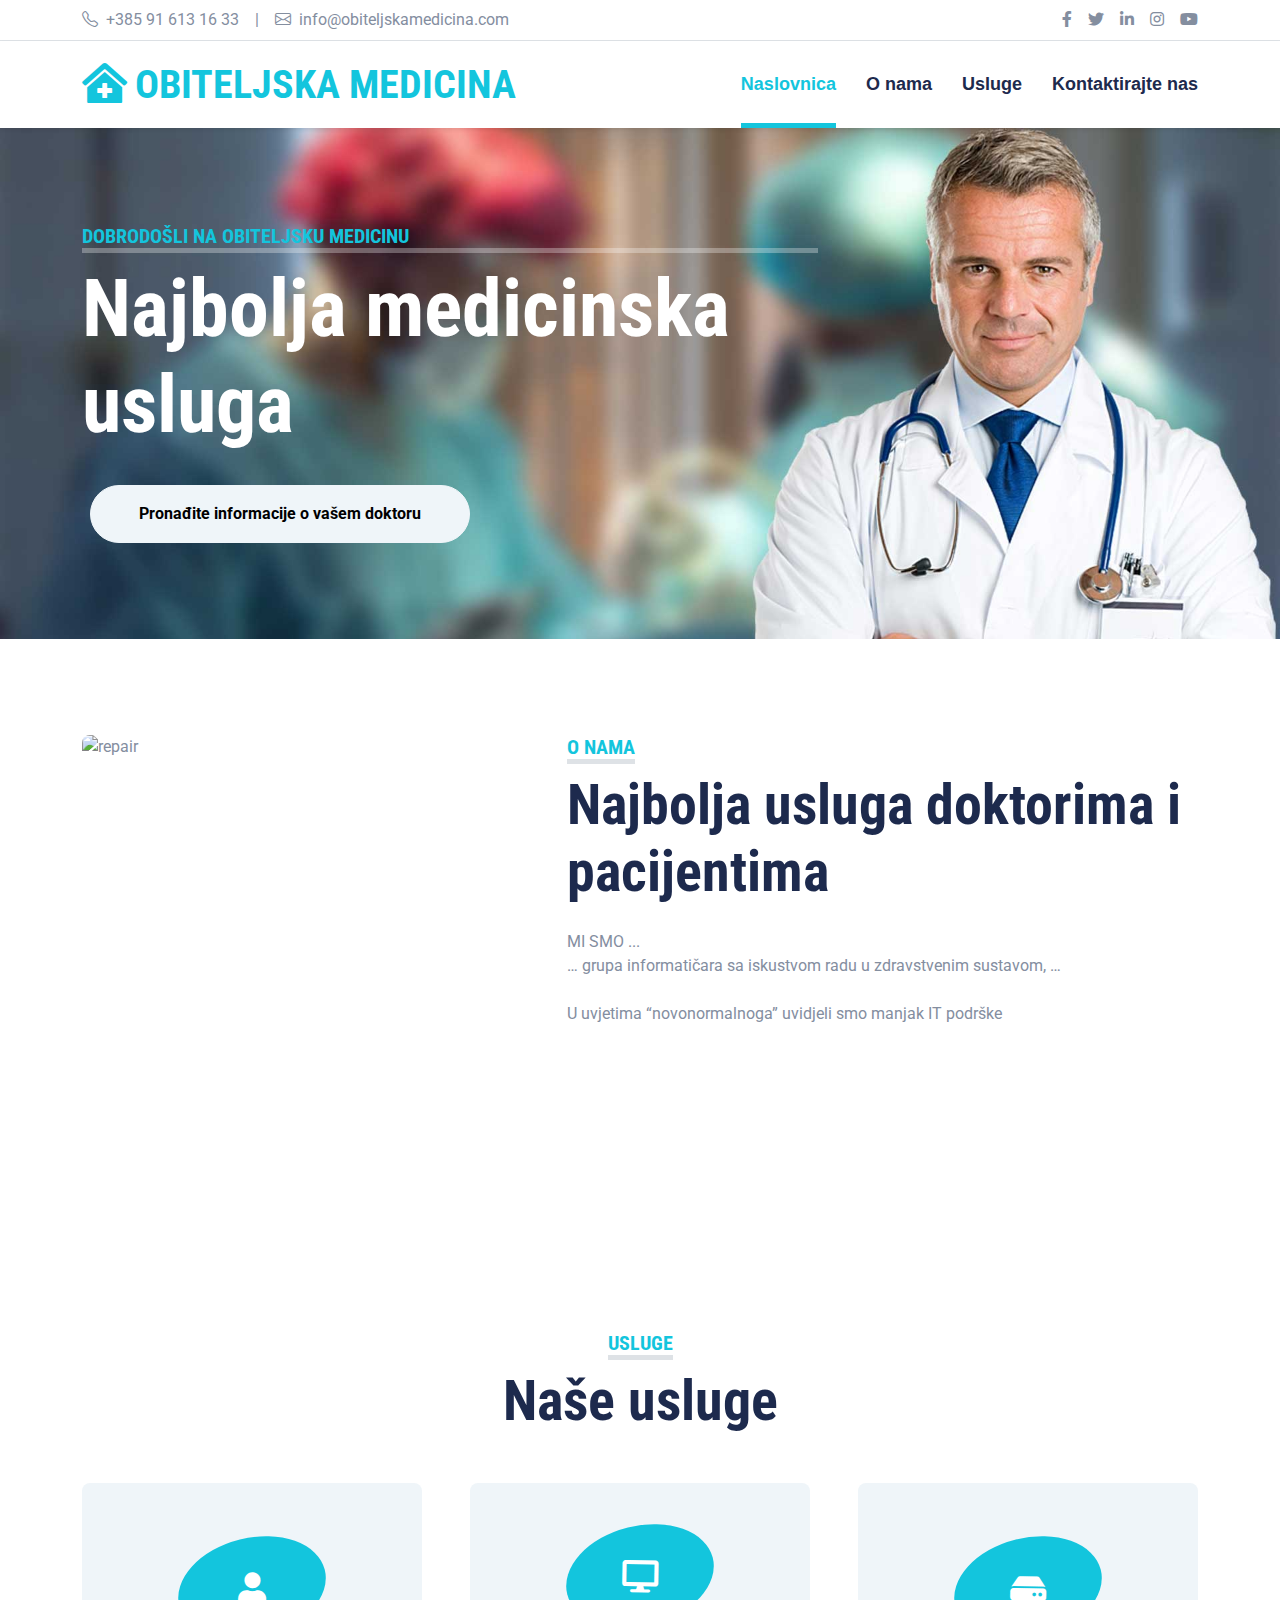
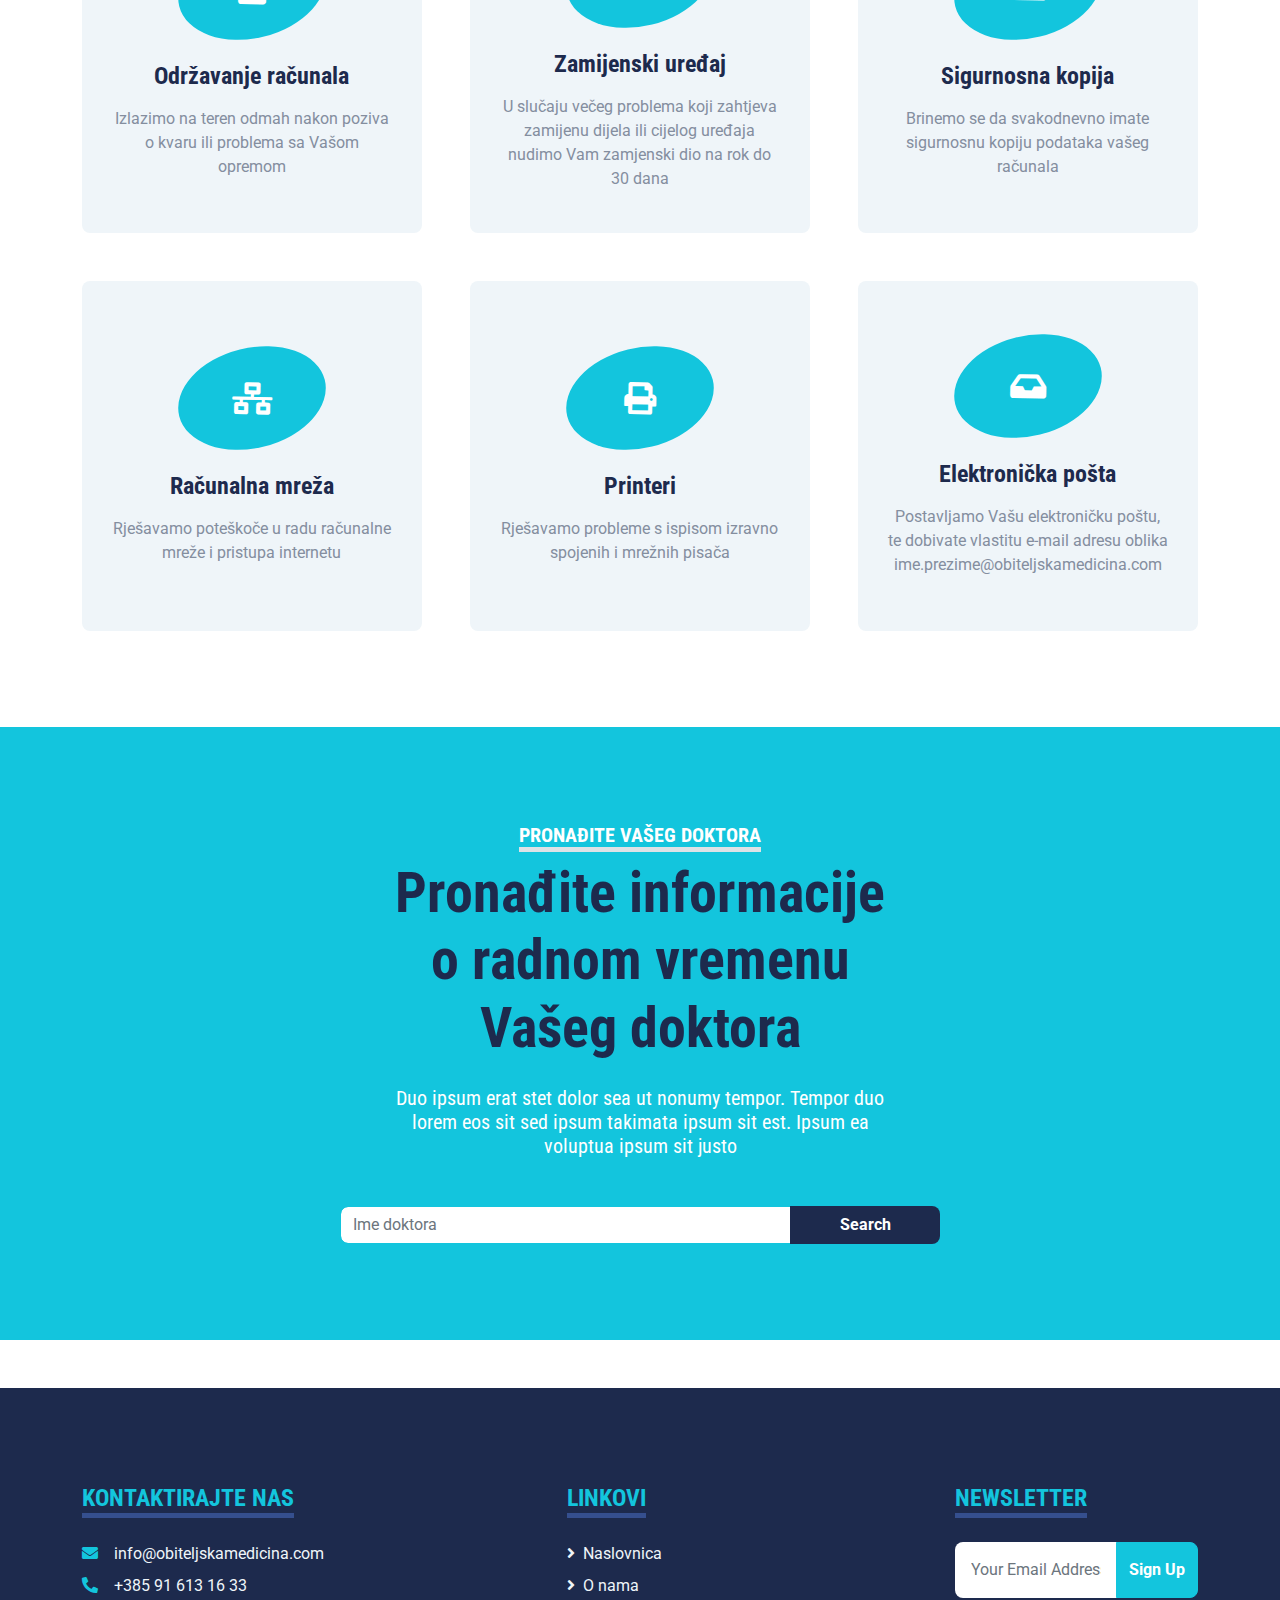
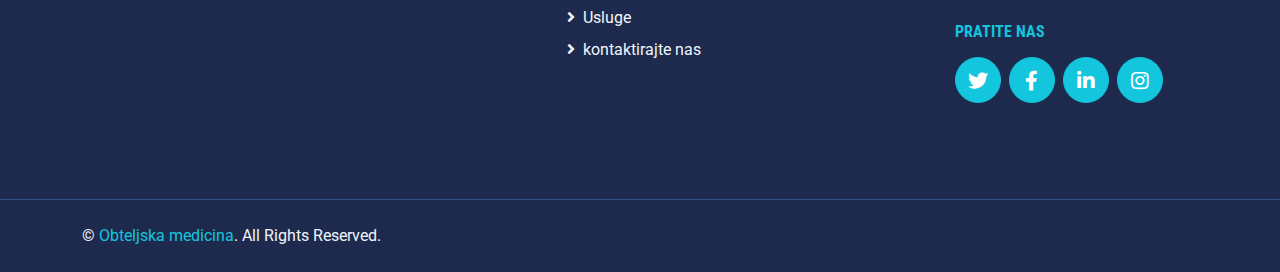
==== index.html @ 0a2598b2 "edited and removed files" ====
<!DOCTYPE html>
<html lang="en">

<head>
    <meta charset="utf-8">
    <title>Obiteljska medicina</title>
    <meta content="width=device-width, initial-scale=1.0" name="viewport">
    <meta content="Free HTML Templates" name="keywords">
    <meta content="Free HTML Templates" name="description">

    <!-- Favicon -->
    <link href="img/favicon.ico" rel="icon">

    <!-- Google Web Fonts -->
    <link rel="preconnect" href="https://fonts.gstatic.com">
    <link href="https://fonts.googleapis.com/css2?family=Roboto+Condensed:wght@400;700&family=Roboto:wght@400;700&display=swap" rel="stylesheet">  

    <!-- Icon Font Stylesheet -->
    <link href="https://cdnjs.cloudflare.com/ajax/libs/font-awesome/5.15.0/css/all.min.css" rel="stylesheet">
    <link href="https://cdn.jsdelivr.net/npm/bootstrap-icons@1.4.1/font/bootstrap-icons.css" rel="stylesheet">

    <!-- Libraries Stylesheet -->
    <link href="lib/owlcarousel/assets/owl.carousel.min.css" rel="stylesheet">
    <link href="lib/tempusdominus/css/tempusdominus-bootstrap-4.min.css" rel="stylesheet" />

    <!-- Customized Bootstrap Stylesheet -->
    <link href="css/bootstrap.min.css" rel="stylesheet">

    <!-- Template Stylesheet -->
    <link href="css/style.css" rel="stylesheet">
</head>

<body>
    <!-- Topbar Start -->
    <div class="container-fluid py-2 border-bottom d-none d-lg-block">
        <div class="container">
            <div class="row">
                <div class="col-md-6 text-center text-lg-start mb-2 mb-lg-0">
                    <div class="d-inline-flex align-items-center">
                        <a class="text-decoration-none text-body pe-3" href=""><i class="bi bi-telephone me-2"></i>+385 91 613 16 33</a>
                        <span class="text-body">|</span>
                        <a class="text-decoration-none text-body px-3" href=""><i class="bi bi-envelope me-2"></i>info@obiteljskamedicina.com</a>
                    </div>
                </div>
                <div class="col-md-6 text-center text-lg-end">
                    <div class="d-inline-flex align-items-center">
                        <a class="text-body px-2" href="">
                            <i class="fab fa-facebook-f"></i>
                        </a>
                        <a class="text-body px-2" href="">
                            <i class="fab fa-twitter"></i>
                        </a>
                        <a class="text-body px-2" href="">
                            <i class="fab fa-linkedin-in"></i>
                        </a>
                        <a class="text-body px-2" href="">
                            <i class="fab fa-instagram"></i>
                        </a>
                        <a class="text-body ps-2" href="">
                            <i class="fab fa-youtube"></i>
                        </a>
                    </div>
                </div>
            </div>
        </div>
    </div>
    <!-- Topbar End -->


    <!-- Navbar Start -->
    <div class="container-fluid sticky-top bg-white shadow-sm">
        <div class="container">
            <nav class="navbar navbar-expand-lg bg-white navbar-light py-3 py-lg-0">
                <a href="index.html" class="navbar-brand">
                    <h1 class="m-0 text-uppercase text-primary"><i class="fa fa-clinic-medical me-2"></i>Obiteljska medicina</h1>
                </a>
                <button class="navbar-toggler" type="button" data-bs-toggle="collapse" data-bs-target="#navbarCollapse">
                    <span class="navbar-toggler-icon"></span>
                </button>
                <div class="collapse navbar-collapse" id="navbarCollapse">
                    <div class="navbar-nav ms-auto py-0">
                        <a href="index.html" class="nav-item nav-link active">Naslovnica</a>
                        <a href="about.html" class="nav-item nav-link">O nama</a>
                        <a href="service.html" class="nav-item nav-link">Usluge</a>
                       <!-- <a href="price.html" class="nav-item nav-link">Pricing</a>
                        <div class="nav-item dropdown">
                            <a href="#" class="nav-link dropdown-toggle" data-bs-toggle="dropdown">Pages</a>
                            <div class="dropdown-menu m-0">
                                <a href="blog.html" class="dropdown-item">Blog Grid</a>
                                <a href="detail.html" class="dropdown-item">Blog Detail</a>
                                <a href="team.html" class="dropdown-item">The Team</a>
                                <a href="testimonial.html" class="dropdown-item">Testimonial</a>
                                <a href="appointment.html" class="dropdown-item">Appointment</a>
                                <a href="search.html" class="dropdown-item">Search</a>
                            </div>
                        </div>-->
                        <a href="contact.html" class="nav-item nav-link">Kontaktirajte nas</a>
                    </div>
                </div>
            </nav>
        </div>
    </div>
    <!-- Navbar End -->


    <!-- Hero Start -->
    <div class="container-fluid bg-primary py-5 mb-5 hero-header">
        <div class="container py-5">
            <div class="row justify-content-start">
                <div class="col-lg-8 text-center text-lg-start">
                    <h5 class="d-inline-block d-none d-md-block text-primary text-uppercase border-bottom border-5" style="border-color: rgba(256, 256, 256, .3) !important;">Dobrodošli na Obiteljsku medicinu</h5>
                    <h5 class="d-inline-block d-md-none text-info text-uppercase border-bottom border-5" style="border-color: rgba(256, 256, 256, .3) !important;">Dobrodošli na Obiteljsku medicinu</h5>
                    <h1 class="display-1 d-md-none text-dark mb-md-4">Najbolja medicinska usluga</h1>
                    <h1 class="display-1 text-white d-none d-md-block mb-md-4">Najbolja medicinska usluga</h1>
                    <div class="pt-2">
                        <a href="#pronaditedoktora" class="btn btn-light rounded-pill py-md-3 px-md-5 mx-2">Pronađite informacije o vašem doktoru</a>
                        <!--<a href="" class="btn btn-outline-light rounded-pill py-md-3 px-md-5 mx-2">Appointment</a>-->
                    </div>
                </div>
            </div>
        </div>
    </div>
    <!-- Hero End -->


    <!-- About Start -->
    <div class="container-fluid py-5">
        <div class="container">
            <div class="row gx-5">
                <div class="col-lg-5 mb-5 mb-lg-0" style="min-height: 500px;">
                    <div class="position-relative h-100">
                        <img class="position-absolute w-100 h-100 rounded" src="img/repair.jpg" style="object-fit: cover;" alt="repair">
                    </div>
                </div>
                <div class="col-lg-7">
                    <div class="mb-4">
                        <h5 class="d-inline-block text-primary text-uppercase border-bottom border-5">O nama</h5>
                        <h1 class="display-4">Najbolja usluga doktorima i pacijentima</h1>
                    </div>
                    <p>MI SMO ...<br>
                        … grupa informatičara sa iskustvom radu u zdravstvenim sustavom, …
                        <br><br>
                        U uvjetima “novonormalnoga” uvidjeli smo manjak IT podrške</p>
                    <!--<link rel="stylesheet" href="https://use.fontawesome.com/releases/v5.1.1/css/all.css" integrity="sha384-O8whS3fhG2OnA5Kas0Y9l3cfpmYjapjI0E4theH4iuMD+pLhbf6JI0jIMfYcK3yZ" crossorigin="anonymous"><link rel="stylesheet" href="https://use.fontawesome.com/releases/v5.1.1/css/all.css" integrity="sha384-O8whS3fhG2OnA5Kas0Y9l3cfpmYjapjI0E4theH4iuMD+pLhbf6JI0jIMfYcK3yZ" crossorigin="anonymous"><div class="row g-3 pt-3">
                        <div class="col-sm-3 col-6">
                            <div class="bg-light text-center rounded-circle py-4">
                                <i class="fa fa-3x fa-user-md text-primary mb-3"></i>
                                <h6 class="mb-0">Qualified<small class="d-block text-primary">Doctors</small></h6>
                            </div>
                        </div>
                        <div class="col-sm-3 col-6">
                            <div class="bg-light text-center rounded-circle py-4">
                                <i class="fa fa-3x fa-procedures text-primary mb-3"></i>
                                <h6 class="mb-0">Emergency<small class="d-block text-primary">Services</small></h6>
                            </div>
                        </div>
                        <div class="col-sm-3 col-6">
                            <div class="bg-light text-center rounded-circle py-4">
                                <i class="fa fa-3x fa-microscope text-primary mb-3"></i>
                                <h6 class="mb-0">Accurate<small class="d-block text-primary">Testing</small></h6>
                            </div>
                        </div>
                        <div class="col-sm-3 col-6">
                            <div class="bg-light text-center rounded-circle py-4">
                                <i class="fa fa-3x fa-ambulance text-primary mb-3"></i>
                                <h6 class="mb-0">Free<small class="d-block text-primary">Ambulance</small></h6>
                            </div>
                        </div>-->
                    </div>
                </div>
            </div>
        </div>

    <!-- About End -->
    

    <!-- Services Start -->
    <div class="container-fluid py-5">
        <div class="container">
            <div class="text-center mx-auto mb-5" style="max-width: 500px;">
                <h5 class="d-inline-block text-primary text-uppercase border-bottom border-5">Usluge</h5>
                <h1 class="display-4">Naše usluge</h1>
            </div>
            <div class="row g-5">
                <div class="col-lg-4 col-md-6">
                    <div class="service-item bg-light rounded d-flex flex-column align-items-center justify-content-center text-center">
                        <div class="service-icon mb-4">
                            <i class="fa fa-2x fa-user text-white"></i>
                        </div>
                        <h4 class="mb-3">Održavanje računala</h4>
                        <p class="m-0">Izlazimo na teren odmah nakon poziva o kvaru ili problema sa Vašom opremom</p>
                        <a class="btn btn-lg btn-primary rounded-pill" href="">
                            <i class="bi bi-arrow-right"></i>
                        </a>
                    </div>
                </div>
                <div class="col-lg-4 col-md-6">
                    <div class="service-item bg-light rounded d-flex flex-column align-items-center justify-content-center text-center">
                        <div class="service-icon mb-4">
                            <i class="fa fa-2x fa-desktop text-white"></i>
                        </div>
                        <h4 class="mb-3">Zamijenski uređaj</h4>
                        <p class="m-0">U slučaju večeg problema koji zahtjeva zamijenu dijela ili cijelog uređaja nudimo Vam zamjenski dio na rok do 30 dana</p>
                        <a class="btn btn-lg btn-primary rounded-pill" href="">
                            <i class="bi bi-arrow-right"></i>
                        </a>
                    </div>
                </div>
                <div class="col-lg-4 col-md-6">
                    <div class="service-item bg-light rounded d-flex flex-column align-items-center justify-content-center text-center">
                        <div class="service-icon mb-4">
                            <i class="fa fa-2x fa-hdd text-white"></i>
                        </div>
                        <h4 class="mb-3">Sigurnosna kopija</h4>
                        <p class="m-0">Brinemo se da svakodnevno imate sigurnosnu kopiju podataka vašeg računala</p>
                        <a class="btn btn-lg btn-primary rounded-pill" href="">
                            <i class="bi bi-arrow-right"></i>
                        </a>
                    </div>
                </div>
               <div class="col-lg-4 col-md-6">
                    <div class="service-item bg-light rounded d-flex flex-column align-items-center justify-content-center text-center">
                        <div class="service-icon mb-4">
                            <i class="fa fa-2x fa-network-wired text-white"></i>
                        </div>
                        <h4 class="mb-3">Računalna mreža</h4>
                        <p class="m-0">Rješavamo poteškoče u radu računalne mreže i pristupa internetu</p>
                        <a class="btn btn-lg btn-primary rounded-pill" href="">
                            <i class="bi bi-arrow-right"></i>
                        </a>
                    </div>
                </div>
                <div class="col-lg-4 col-md-6">
                    <div class="service-item bg-light rounded d-flex flex-column align-items-center justify-content-center text-center">
                        <div class="service-icon mb-4">
                            <i class="fa fa-2x fa-print text-white"></i>
                        </div>
                        <h4 class="mb-3">Printeri</h4>
                        <p class="m-0">Rješavamo probleme s ispisom izravno spojenih i mrežnih pisača</p>
                        <a class="btn btn-lg btn-primary rounded-pill" href="">
                            <i class="bi bi-arrow-right"></i>
                        </a>
                    </div>
                </div>
                <div class="col-lg-4 col-md-6">
                    <div class="service-item bg-light rounded d-flex flex-column align-items-center justify-content-center text-center">
                        <div class="service-icon mb-4">
                            <i class="fa fa-2x fa-inbox text-white"></i>
                        </div>
                        <h4 class="mb-3">Elektronička pošta</h4>
                        <p class="m-0">Postavljamo  Vašu elektroničku poštu, te dobivate vlastitu e-mail adresu oblika ime.prezime@obiteljskamedicina.com</p>
                        <a class="btn btn-lg btn-primary rounded-pill" href="">
                            <i class="bi bi-arrow-right"></i>
                        </a>
                    </div>
                </div>
            </div>
        </div>
    </div>
    <!-- Services End -->

    <!-- Team Start 
    <div class="container-fluid py-5">
        <div class="container">
            <div class="text-center mx-auto mb-5" style="max-width: 500px;">
                <h5 class="d-inline-block text-primary text-uppercase border-bottom border-5">Our Doctors</h5>
                <h1 class="display-4">Qualified Healthcare Professionals</h1>
            </div>
            <div class="owl-carousel team-carousel position-relative">
                <div class="team-item">
                    <div class="row g-0 bg-light rounded overflow-hidden">
                        <div class="col-12 col-sm-5 h-100">
                            <img class="img-fluid h-100" src="img/team-1.jpg" style="object-fit: cover;">
                        </div>
                        <div class="col-12 col-sm-7 h-100 d-flex flex-column">
                            <div class="mt-auto p-4">
                                <h3>Doctor Name</h3>
                                <h6 class="fw-normal fst-italic text-primary mb-4">Cardiology Specialist</h6>
                                <p class="m-0">Dolor lorem eos dolor duo eirmod sea. Dolor sit magna rebum clita rebum dolor</p>
                            </div>
                            <div class="d-flex mt-auto border-top p-4">
                                <a class="btn btn-lg btn-primary btn-lg-square rounded-circle me-3" href="#"><i class="fab fa-twitter"></i></a>
                                <a class="btn btn-lg btn-primary btn-lg-square rounded-circle me-3" href="#"><i class="fab fa-facebook-f"></i></a>
                                <a class="btn btn-lg btn-primary btn-lg-square rounded-circle" href="#"><i class="fab fa-linkedin-in"></i></a>
                            </div>
                        </div>
                    </div>
                </div>
                <div class="team-item">
                    <div class="row g-0 bg-light rounded overflow-hidden">
                        <div class="col-12 col-sm-5 h-100">
                            <img class="img-fluid h-100" src="img/team-2.jpg" style="object-fit: cover;">
                        </div>
                        <div class="col-12 col-sm-7 h-100 d-flex flex-column">
                            <div class="mt-auto p-4">
                                <h3>Doctor Name</h3>
                                <h6 class="fw-normal fst-italic text-primary mb-4">Cardiology Specialist</h6>
                                <p class="m-0">Dolor lorem eos dolor duo eirmod sea. Dolor sit magna rebum clita rebum dolor</p>
                            </div>
                            <div class="d-flex mt-auto border-top p-4">
                                <a class="btn btn-lg btn-primary btn-lg-square rounded-circle me-3" href="#"><i class="fab fa-twitter"></i></a>
                                <a class="btn btn-lg btn-primary btn-lg-square rounded-circle me-3" href="#"><i class="fab fa-facebook-f"></i></a>
                                <a class="btn btn-lg btn-primary btn-lg-square rounded-circle" href="#"><i class="fab fa-linkedin-in"></i></a>
                            </div>
                        </div>
                    </div>
                </div>
                <div class="team-item">
                    <div class="row g-0 bg-light rounded overflow-hidden">
                        <div class="col-12 col-sm-5 h-100">
                            <img class="img-fluid h-100" src="img/team-3.jpg" style="object-fit: cover;">
                        </div>
                        <div class="col-12 col-sm-7 h-100 d-flex flex-column">
                            <div class="mt-auto p-4">
                                <h3>Doctor Name</h3>
                                <h6 class="fw-normal fst-italic text-primary mb-4">Cardiology Specialist</h6>
                                <p class="m-0">Dolor lorem eos dolor duo eirmod sea. Dolor sit magna rebum clita rebum dolor</p>
                            </div>
                            <div class="d-flex mt-auto border-top p-4">
                                <a class="btn btn-lg btn-primary btn-lg-square rounded-circle me-3" href="#"><i class="fab fa-twitter"></i></a>
                                <a class="btn btn-lg btn-primary btn-lg-square rounded-circle me-3" href="#"><i class="fab fa-facebook-f"></i></a>
                                <a class="btn btn-lg btn-primary btn-lg-square rounded-circle" href="#"><i class="fab fa-linkedin-in"></i></a>
                            </div>
                        </div>
                    </div>
                </div>
            </div>
        </div>
    </div>
    Team End -->


    <!-- Search Start -->
    <div id="pronaditedoktora" class="container-fluid bg-primary my-5 py-5">
        <div class="container py-5">
            <div class="text-center mx-auto mb-5" style="max-width: 500px;">
                <h5 class="d-inline-block text-white text-uppercase border-bottom border-5">Pronađite Vašeg doktora</h5>
                <h1 class="display-4 mb-4">Pronađite informacije o radnom vremenu Vašeg doktora</h1>
                <h5 class="text-white fw-normal">Duo ipsum erat stet dolor sea ut nonumy tempor. Tempor duo lorem eos sit sed ipsum takimata ipsum sit est. Ipsum ea voluptua ipsum sit justo</h5>
            </div>
            <div class="mx-auto" style="width: 100%; max-width: 600px;">
                <div class="input-group">
                    <input type="text" class="form-control border-primary w-50" placeholder="Ime doktora">
                    <button class="btn btn-dark border-0 w-25">Search</button>
                </div>
            </div>
        </div>
    </div>
    <!-- Search End -->

    <!-- Footer Start -->
    <div class="container-fluid bg-dark text-light mt-5 py-5">
        <div class="container py-5">
            <div class="row g-5">
                <div class="col-lg-5 col-md-6">
                    <h4 class="d-inline-block text-primary text-uppercase border-bottom border-5 border-secondary mb-4">Kontaktirajte nas</h4>
                    <!--<p class="mb-4">No dolore ipsum accusam no lorem. Invidunt sed clita kasd clita et et dolor sed dolor</p>-->
                    <p class="mb-2"><i class="fa fa-envelope text-primary me-3"></i>info@obiteljskamedicina.com</p>
                    <p class="mb-0"><i class="fa fa-phone-alt text-primary me-3"></i>+385 91 613 16 33</p>
                </div>
                <div class="col-lg-4 col-md-6">
                    <h4 class="d-inline-block text-primary text-uppercase border-bottom border-5 border-secondary mb-4">Linkovi</h4>
                    <div class="d-flex flex-column justify-content-start">
                        <a class="text-light mb-2" href="#"><i class="fa fa-angle-right me-2"></i>Naslovnica</a>
                        <a class="text-light mb-2" href="#"><i class="fa fa-angle-right me-2"></i>O nama</a>
                        <a class="text-light mb-2" href="#"><i class="fa fa-angle-right me-2"></i>Usluge</a>
                        <a class="text-light" href="#"><i class="fa fa-angle-right me-2"></i>kontaktirajte nas</a>
                    </div>
                </div>
                <div class="col-lg-3 col-md-6">
                    <h4 class="d-inline-block text-primary text-uppercase border-bottom border-5 border-secondary mb-4">Newsletter</h4>
                    <form action="">
                        <div class="input-group">
                            <input type="email" class="form-control p-3 border-0" placeholder="Your Email Address">
                            <button class="btn btn-primary">Sign Up</button>
                        </div>
                    </form>
                    <h6 class="text-primary text-uppercase mt-4 mb-3">Pratite nas</h6>
                    <div class="d-flex">
                        <a class="btn btn-lg btn-primary btn-lg-square rounded-circle me-2" href="#"><i class="fab fa-twitter"></i></a>
                        <a class="btn btn-lg btn-primary btn-lg-square rounded-circle me-2" href="#"><i class="fab fa-facebook-f"></i></a>
                        <a class="btn btn-lg btn-primary btn-lg-square rounded-circle me-2" href="#"><i class="fab fa-linkedin-in"></i></a>
                        <a class="btn btn-lg btn-primary btn-lg-square rounded-circle" href="#"><i class="fab fa-instagram"></i></a>
                    </div>
                </div>
            </div>
        </div>
    </div>
    <div class="container-fluid bg-dark text-light border-top border-secondary py-4">
        <div class="container">
            <div class="row g-5">
                <div class="col-md-6 text-center text-md-start">
                    <p class="mb-md-0">&copy; <a class="text-primary" href="#">Obteljska medicina</a>. All Rights Reserved.</p>
                </div>
                <div class="col-md-6 text-center text-md-end">
                   <!-- <p class="mb-0">Designed by <a class="text-primary" href="https://htmlcodex.com">HTML Codex</a></p>-->
                </div>
            </div>
        </div>
    </div>
    <!-- Footer End -->


    <!-- Back to Top -->
    <a href="#" class="btn btn-lg btn-primary btn-lg-square back-to-top"><i class="bi bi-arrow-up"></i></a>


    <!-- JavaScript Libraries -->
    <script src="https://code.jquery.com/jquery-3.4.1.min.js"></script>
    <script src="https://cdn.jsdelivr.net/npm/bootstrap@5.0.0/dist/js/bootstrap.bundle.min.js"></script>
    <script src="lib/easing/easing.min.js"></script>
    <script src="lib/waypoints/waypoints.min.js"></script>
    <script src="lib/owlcarousel/owl.carousel.min.js"></script>
    <script src="lib/tempusdominus/js/moment.min.js"></script>
    <script src="lib/tempusdominus/js/moment-timezone.min.js"></script>
    <script src="lib/tempusdominus/js/tempusdominus-bootstrap-4.min.js"></script>

    <!-- Template Javascript -->
    <script src="js/main.js"></script>
</body>

</html>
---- css/style.css ----
/********** Template CSS **********/
:root {
    --primary: #13C5DD;
    --secondary: #354F8E;
    --light: #EFF5F9;
    --dark: #1D2A4D;
}

.btn {
    font-weight: 700;
    transition: .5s;
}

.btn:hover {
    -webkit-box-shadow: 0 8px 6px -6px #555555;
    -moz-box-shadow: 0 8px 6px -6px #555555;
    box-shadow: 0 8px 6px -6px #555555;
}

.btn-primary {
    color: #FFFFFF;
}

.btn-square {
    width: 36px;
    height: 36px;
}

.btn-sm-square {
    width: 28px;
    height: 28px;
}

.btn-lg-square {
    width: 46px;
    height: 46px;
}

.btn-square,
.btn-sm-square,
.btn-lg-square {
    padding-left: 0;
    padding-right: 0;
    text-align: center;
}

.back-to-top {
    position: fixed;
    display: none;
    right: 30px;
    bottom: 0;
    border-radius: 50% 50% 0 0;
    z-index: 99;
}

.navbar-light .navbar-nav .nav-link {
    font-family: 'Jost', sans-serif;
    position: relative;
    margin-left: 30px;
    padding: 30px 0;
    font-size: 18px;
    font-weight: 700;
    color: var(--dark);
    outline: none;
    transition: .5s;
}

.navbar-light .navbar-nav .nav-link:hover,
.navbar-light .navbar-nav .nav-link.active {
    color: var(--primary);
}

@media (min-width: 992px) {
    .navbar-light .navbar-nav .nav-link::before {
        position: absolute;
        content: "";
        width: 0;
        height: 5px;
        bottom: 0;
        left: 50%;
        background: var(--primary);
        transition: .5s;
    }

    .navbar-light .navbar-nav .nav-link:hover::before,
    .navbar-light .navbar-nav .nav-link.active::before {
        width: 100%;
        left: 0;
    }
}

@media (max-width: 991.98px) {
    .navbar-light .navbar-nav .nav-link  {
        margin-left: 0;
        padding: 10px 0;
    }
    .hero-header{
        color:black;
    }
}

.hero-header {
    background: url(../img/hero.jpg) top right no-repeat;
    background-size: cover;
}

.service-item {
    position: relative;
    height: 350px;
    padding: 0 30px;
    transition: .5s;
}

.service-item .service-icon {
    width: 150px;
    height: 100px;
    display: flex;
    align-items: center;
    justify-content: center;
    background: var(--primary);
    border-radius: 50%;
    transform: rotate(-14deg);
}

.service-item .service-icon i {
    transform: rotate(15deg);
}

.service-item a.btn {
    position: absolute;
    width: 60px;
    bottom: -48px;
    left: 50%;
    margin-left: -30px;
    opacity: 0;
}

.service-item:hover a.btn {
    bottom: -24px;
    opacity: 1;
}

.price-carousel::after {
    position: absolute;
    content: "";
    width: 100%;
    height: 50%;
    bottom: 0;
    left: 0;
    background: var(--primary);
    border-radius: 8px 8px 50% 50%;
    z-index: -1;
}

.price-carousel .owl-nav {
    margin-top: 35px;
    width: 100%;
    text-align: center;
    display: flex;
    justify-content: center;
}

.price-carousel .owl-nav .owl-prev,
.price-carousel .owl-nav .owl-next{
    position: relative;
    margin: 0 5px;
    width: 45px;
    height: 45px;
    display: flex;
    align-items: center;
    justify-content: center;
    color: var(--primary);
    background: #FFFFFF;
    font-size: 22px;
    border-radius: 45px;
    transition: .5s;
}

.price-carousel .owl-nav .owl-prev:hover,
.price-carousel .owl-nav .owl-next:hover {
    color: var(--dark);
}

@media (min-width: 576px) {
    .team-item .row {
        height: 350px;
    }
}

.team-carousel .owl-nav {
    position: absolute;
    padding: 0 45px;
    width: 100%;
    height: 45px;
    top: calc(50% - 22.5px);
    left: 0;
    display: flex;
    justify-content: space-between;
}

.team-carousel .owl-nav .owl-prev,
.team-carousel .owl-nav .owl-next {
    position: relative;
    width: 45px;
    height: 45px;
    display: flex;
    align-items: center;
    justify-content: center;
    color: #FFFFFF;
    background: var(--primary);
    border-radius: 45px;
    font-size: 22px;
    transition: .5s;
}

.team-carousel .owl-nav .owl-prev:hover,
.team-carousel .owl-nav .owl-next:hover {
    background: var(--dark);
}

.testimonial-carousel .owl-dots {
    margin-top: 15px;
    display: flex;
    align-items: center;
    justify-content: center;
}

.testimonial-carousel .owl-dot {
    position: relative;
    display: inline-block;
    margin: 0 5px;
    width: 20px;
    height: 20px;
    background: var(--light);
    border: 2px solid var(--primary);
    border-radius: 20px;
    transition: .5s;
}

.testimonial-carousel .owl-dot.active {
    width: 40px;
    height: 40px;
    background: var(--primary);
}

.testimonial-carousel .owl-item img {
    width: 150px;
    height: 150px;
}
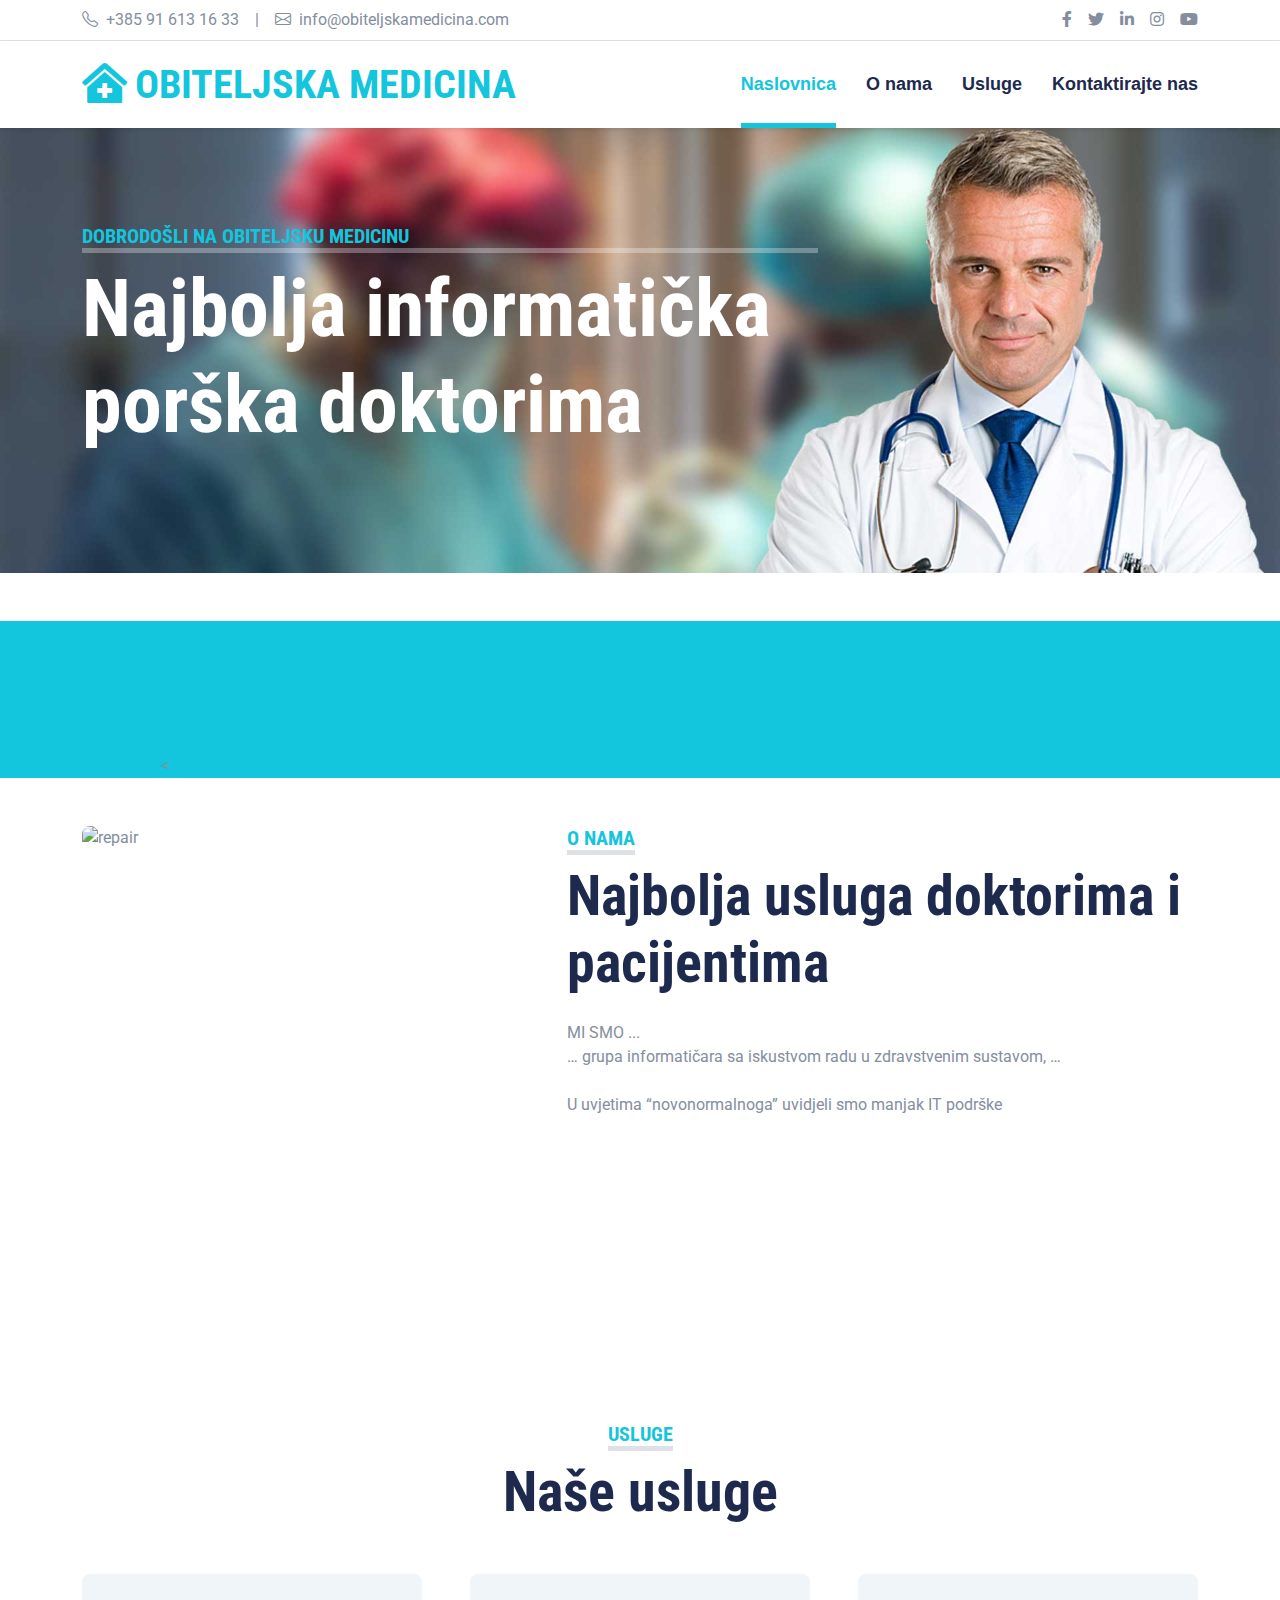
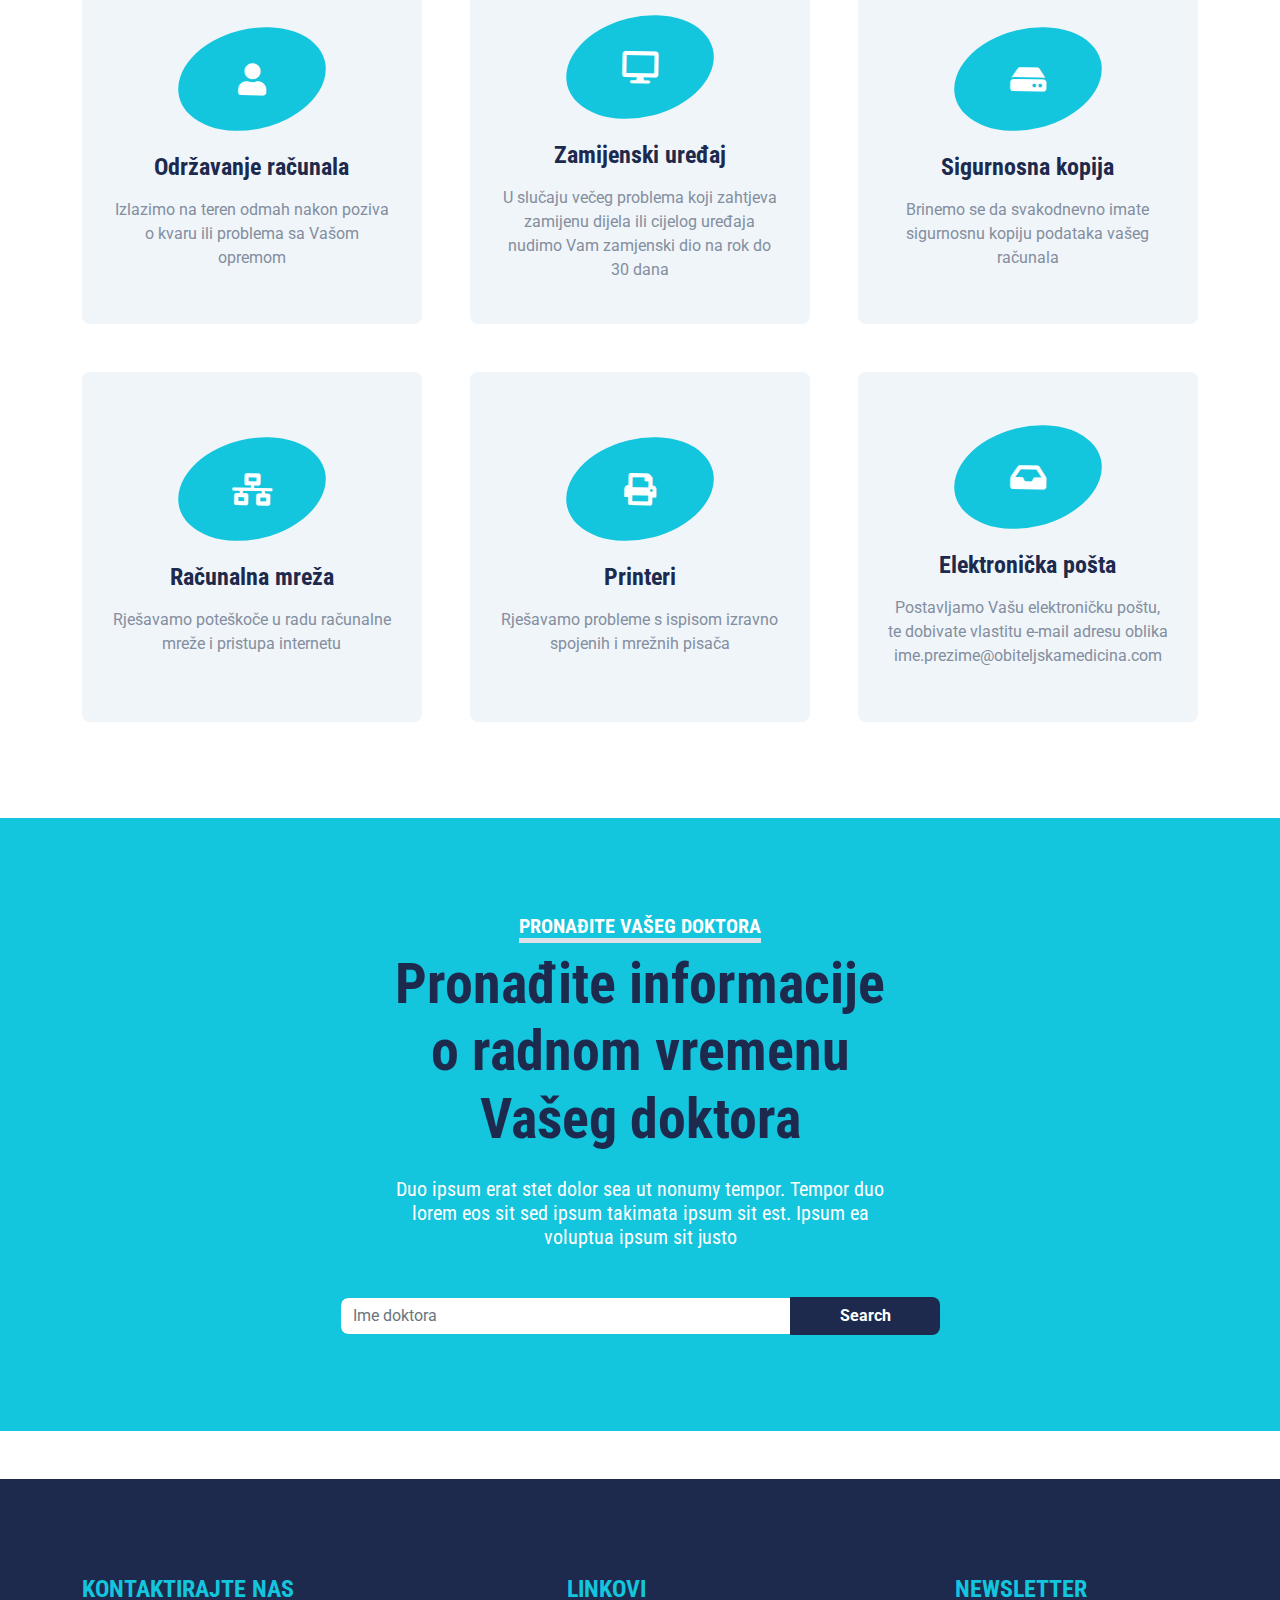
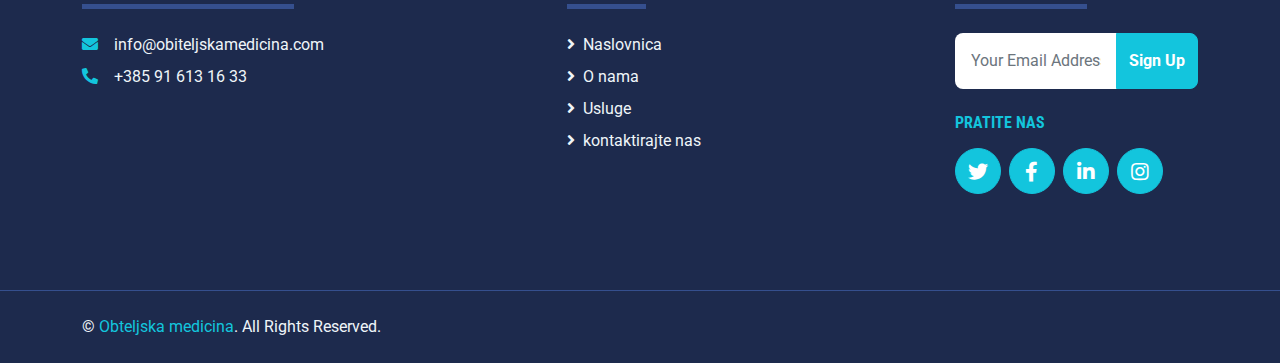
==== commit 010f92d3: "added video" ====
--- a/index.html
+++ b/index.html
@@ -110,18 +110,20 @@
                 <div class="col-lg-8 text-center text-lg-start">
                     <h5 class="d-inline-block d-none d-md-block text-primary text-uppercase border-bottom border-5" style="border-color: rgba(256, 256, 256, .3) !important;">Dobrodošli na Obiteljsku medicinu</h5>
                     <h5 class="d-inline-block d-md-none text-info text-uppercase border-bottom border-5" style="border-color: rgba(256, 256, 256, .3) !important;">Dobrodošli na Obiteljsku medicinu</h5>
-                    <h1 class="display-1 d-md-none text-dark mb-md-4">Najbolja medicinska usluga</h1>
-                    <h1 class="display-1 text-white d-none d-md-block mb-md-4">Najbolja medicinska usluga</h1>
-                    <div class="pt-2">
+                    <h1 class="display-1 d-md-none text-dark mb-md-4">Najbolja informatička porška doktorima</h1>
+                    <h1 class="display-1 text-white d-none d-md-block mb-md-4">Najbolja informatička porška doktorima</h1>
+                    <!--<div class="pt-2">
                         <a href="#pronaditedoktora" class="btn btn-light rounded-pill py-md-3 px-md-5 mx-2">Pronađite informacije o vašem doktoru</a>
-                        <!--<a href="" class="btn btn-outline-light rounded-pill py-md-3 px-md-5 mx-2">Appointment</a>-->
-                    </div>
+                        <a href="" class="btn btn-outline-light rounded-pill py-md-3 px-md-5 mx-2">Appointment</a>
+                    </div>-->
                 </div>
             </div>
         </div>
     </div>
     <!-- Hero End -->
-
+    <div class="embed-responsive embed-responsive-16by9 bg-primary" align="center">
+        <<video class="embed-responsive-item" muted="" autoplay="" loop="" src="./img/promo.mp4" type="video/mp4" width="950"></video>
+    </div>
 
     <!-- About Start -->
     <div class="container-fluid py-5">
@@ -172,7 +174,7 @@
         </div>
 
     <!-- About End -->
-    
+
 
     <!-- Services Start -->
     <div class="container-fluid py-5">
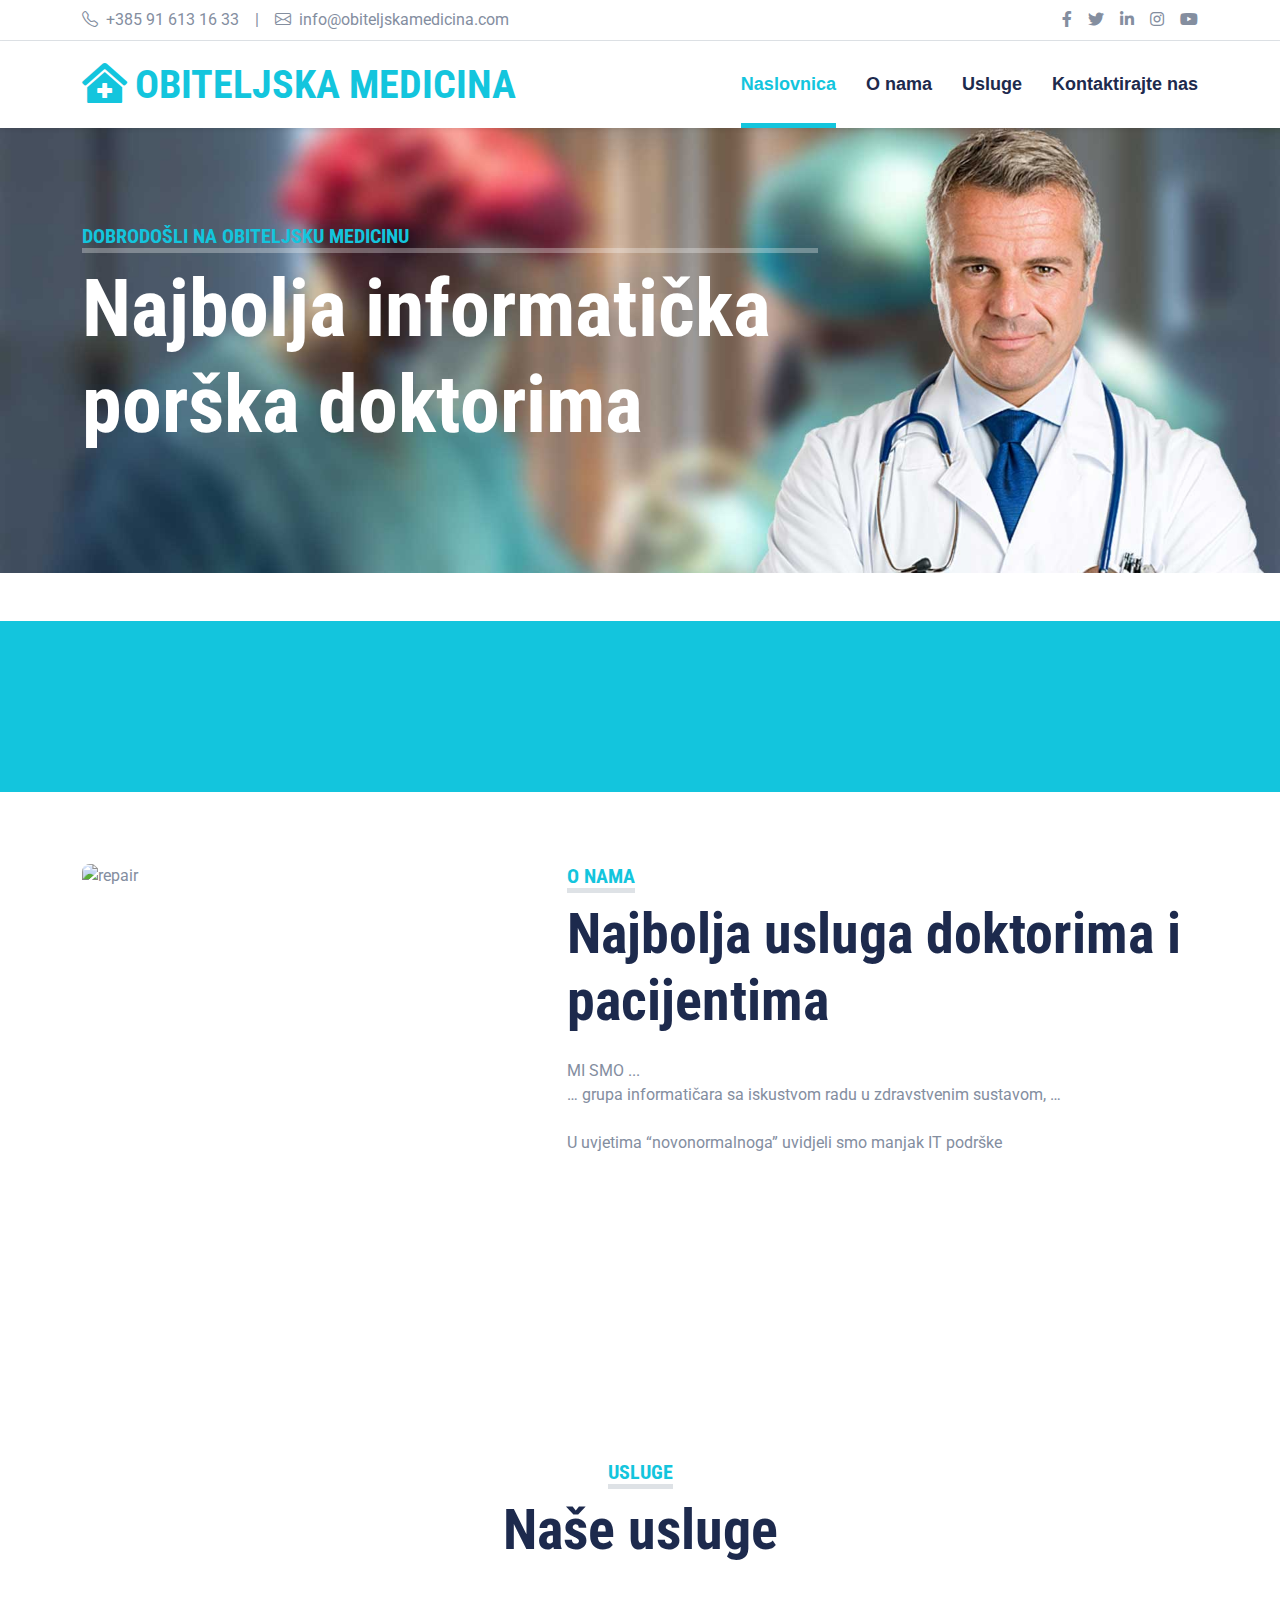
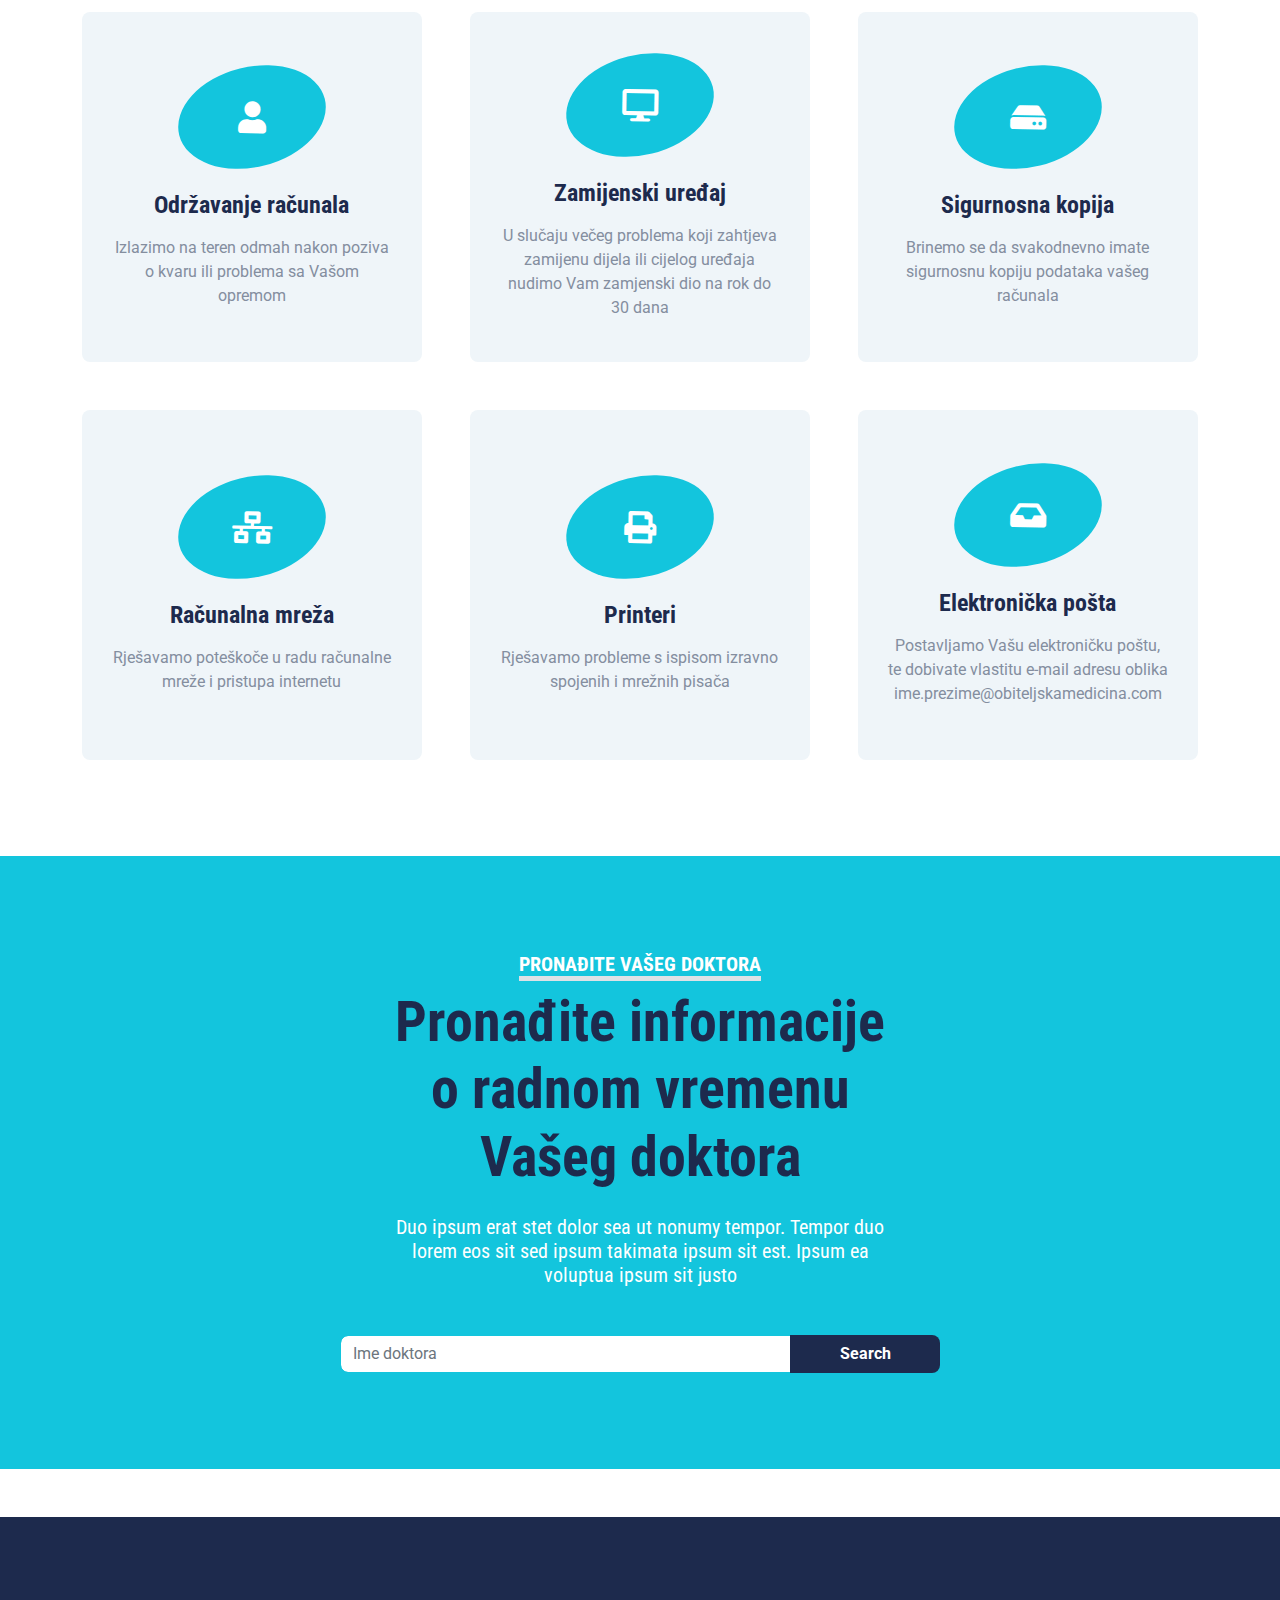
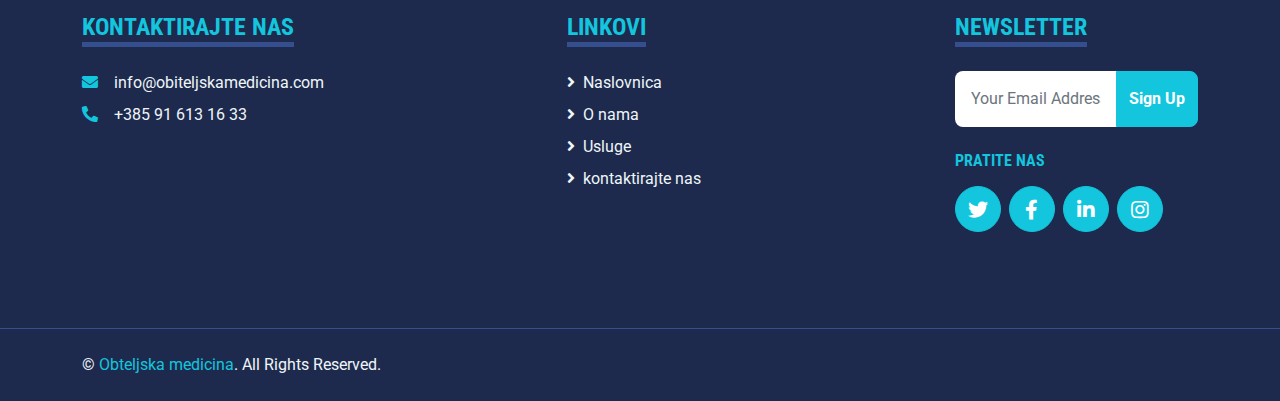
==== commit 51dc98e0: "update video" ====
--- a/index.html
+++ b/index.html
@@ -121,10 +121,13 @@
         </div>
     </div>
     <!-- Hero End -->
-    <div class="embed-responsive embed-responsive-16by9 bg-primary" align="center">
-        <<video class="embed-responsive-item" muted="" autoplay="" loop="" src="./img/promo.mp4" type="video/mp4" width="950"></video>
-    </div>
-
+    <div class="embed-responsive embed-responsive-16by9 bg-primary display-1 d-md-none text-dark mb-md-4" align="center">
+        <br>
+        <video class="embed-responsive-item" muted="" autoplay="" loop="" src="./img/promo.mp4" type="video/mp4" width="400"></video>
+    </div>
+    <div class="embed-responsive embed-responsive-16by9 bg-primary display-1 text-white d-none d-md-block mb-md-4" align="center">
+        <video class="embed-responsive-item" muted="" autoplay="" loop="" src="./img/promo.mp4" type="video/mp4" width="950"></video>
+    </div>
     <!-- About Start -->
     <div class="container-fluid py-5">
         <div class="container">
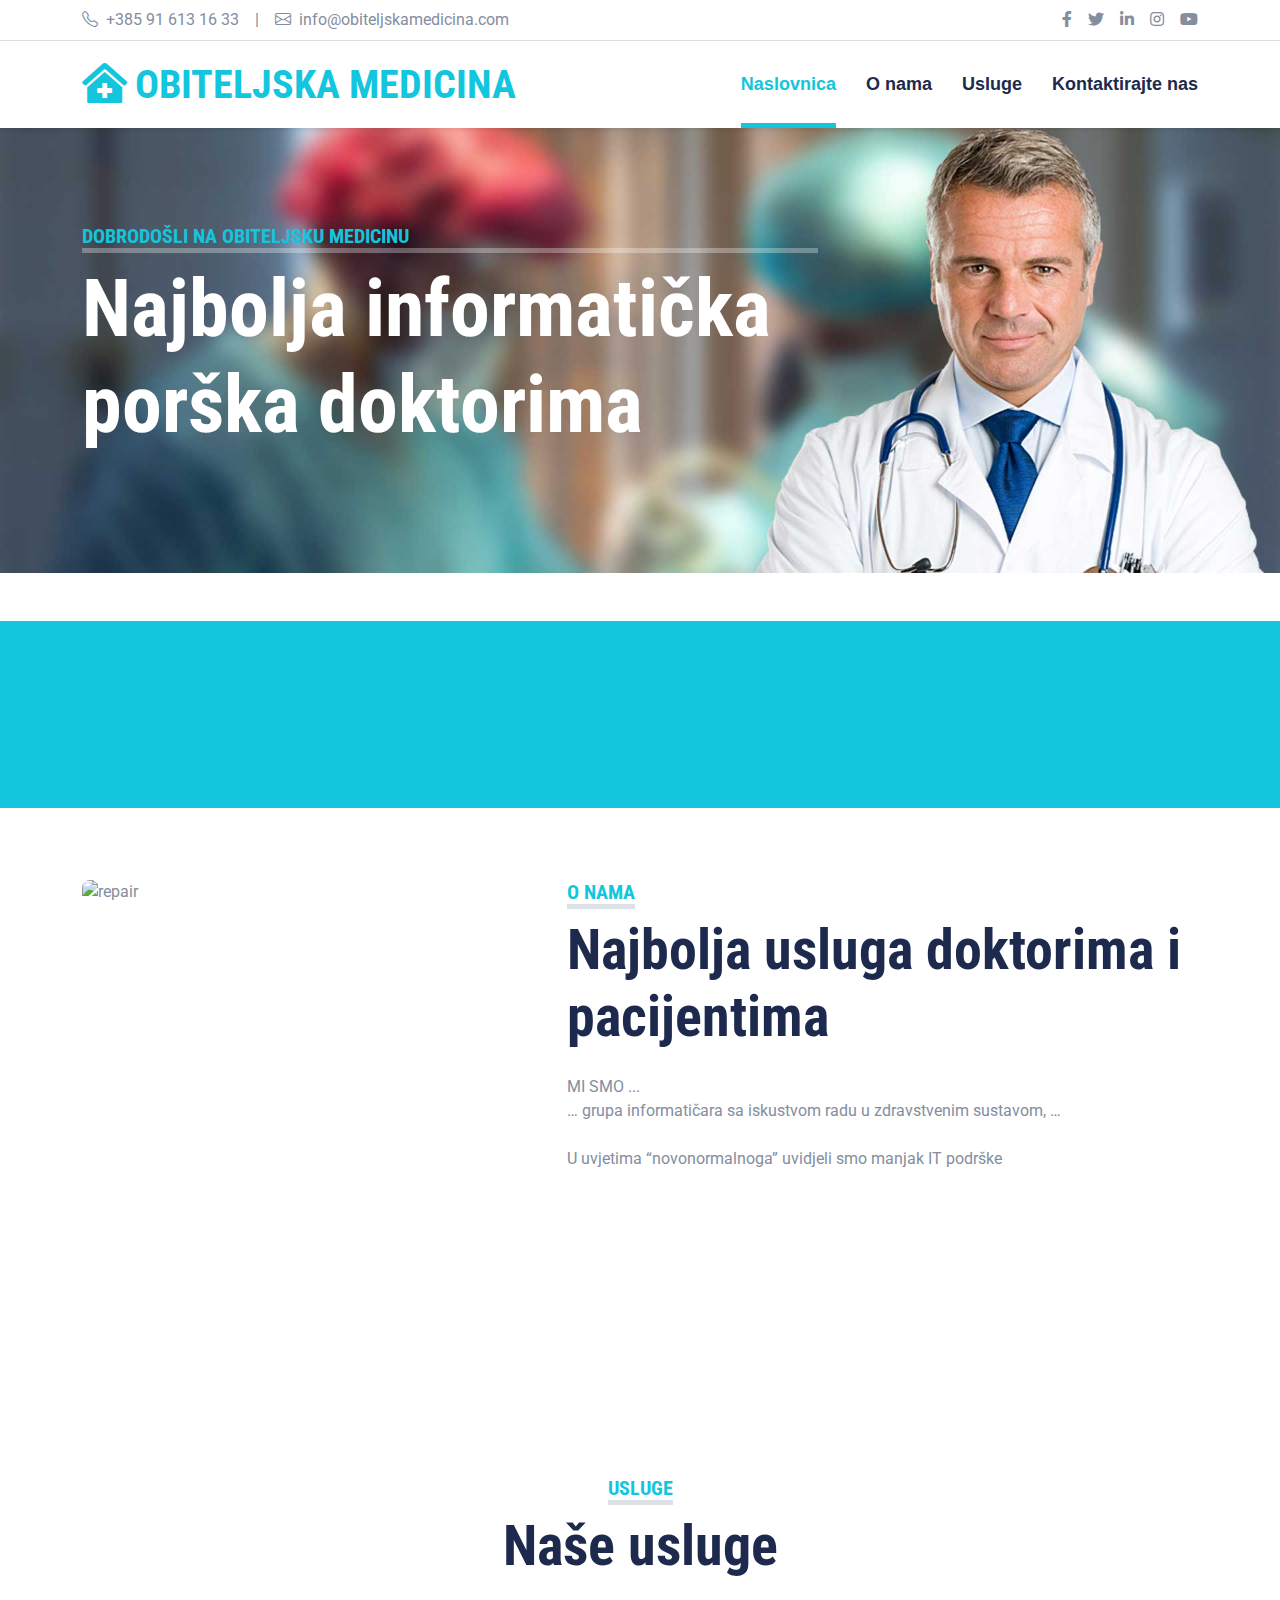
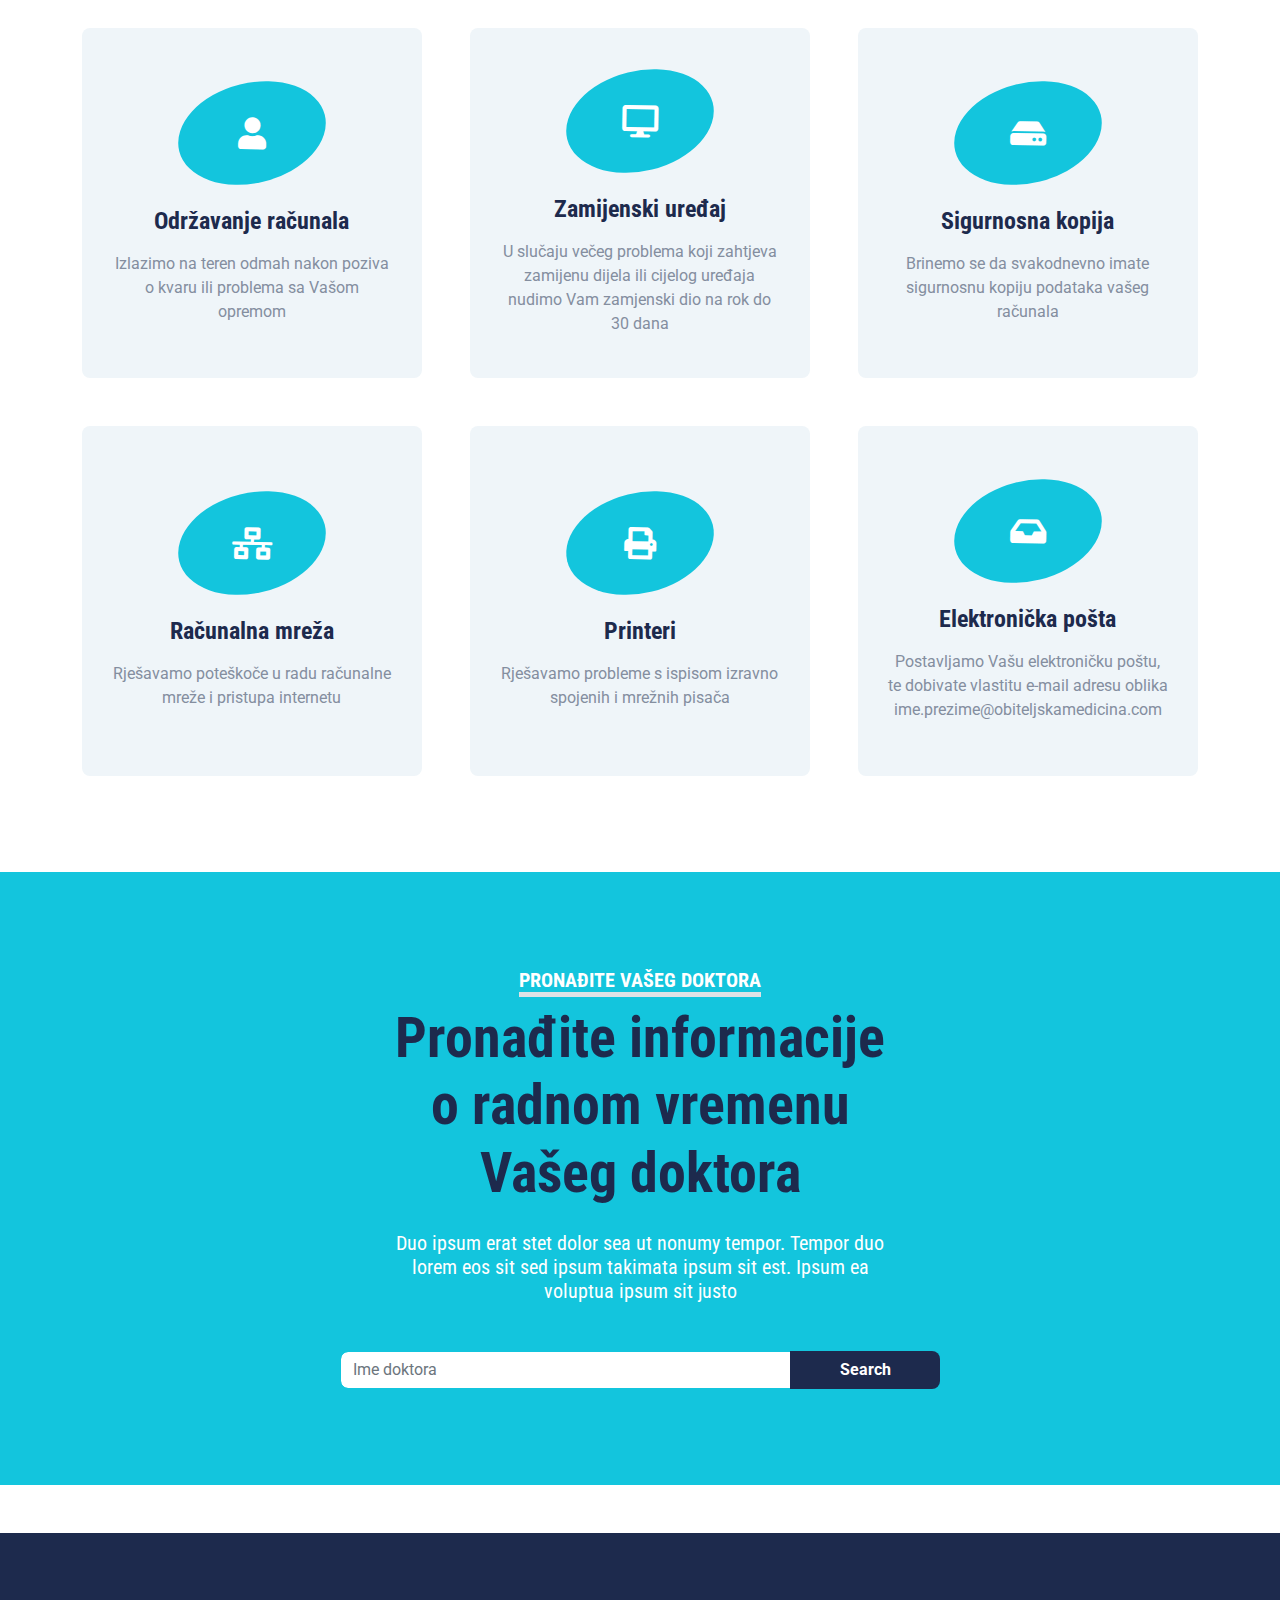
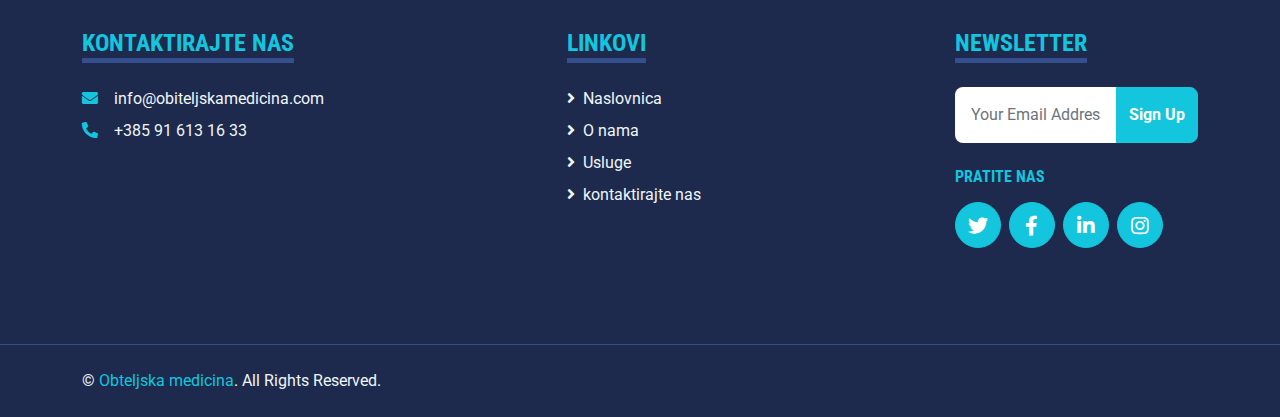
==== commit 995ba1af: "edited video display" ====
--- a/index.html
+++ b/index.html
@@ -121,11 +121,11 @@
         </div>
     </div>
     <!-- Hero End -->
-    <div class="embed-responsive embed-responsive-16by9 bg-primary display-1 d-md-none text-dark mb-md-4" align="center">
-        <br>
-        <video class="embed-responsive-item" muted="" autoplay="" loop="" src="./img/promo.mp4" type="video/mp4" width="400"></video>
-    </div>
-    <div class="embed-responsive embed-responsive-16by9 bg-primary display-1 text-white d-none d-md-block mb-md-4" align="center">
+    <div class="embed-responsive embed-responsive-16by9 bg-primary display-1 d-md-none text-dark mb-md-4" style="text-align: center; padding-top: 1rem">
+
+        <video class="embed-responsive-item" muted="" autoplay="" loop="" src="./img/promo.mp4" type="video/mp4" width="350"></video>
+    </div>
+    <div class="embed-responsive embed-responsive-16by9 bg-primary display-1 text-white d-none d-md-block mb-md-4 " style="text-align: center; padding-top: 1rem;">
         <video class="embed-responsive-item" muted="" autoplay="" loop="" src="./img/promo.mp4" type="video/mp4" width="950"></video>
     </div>
     <!-- About Start -->
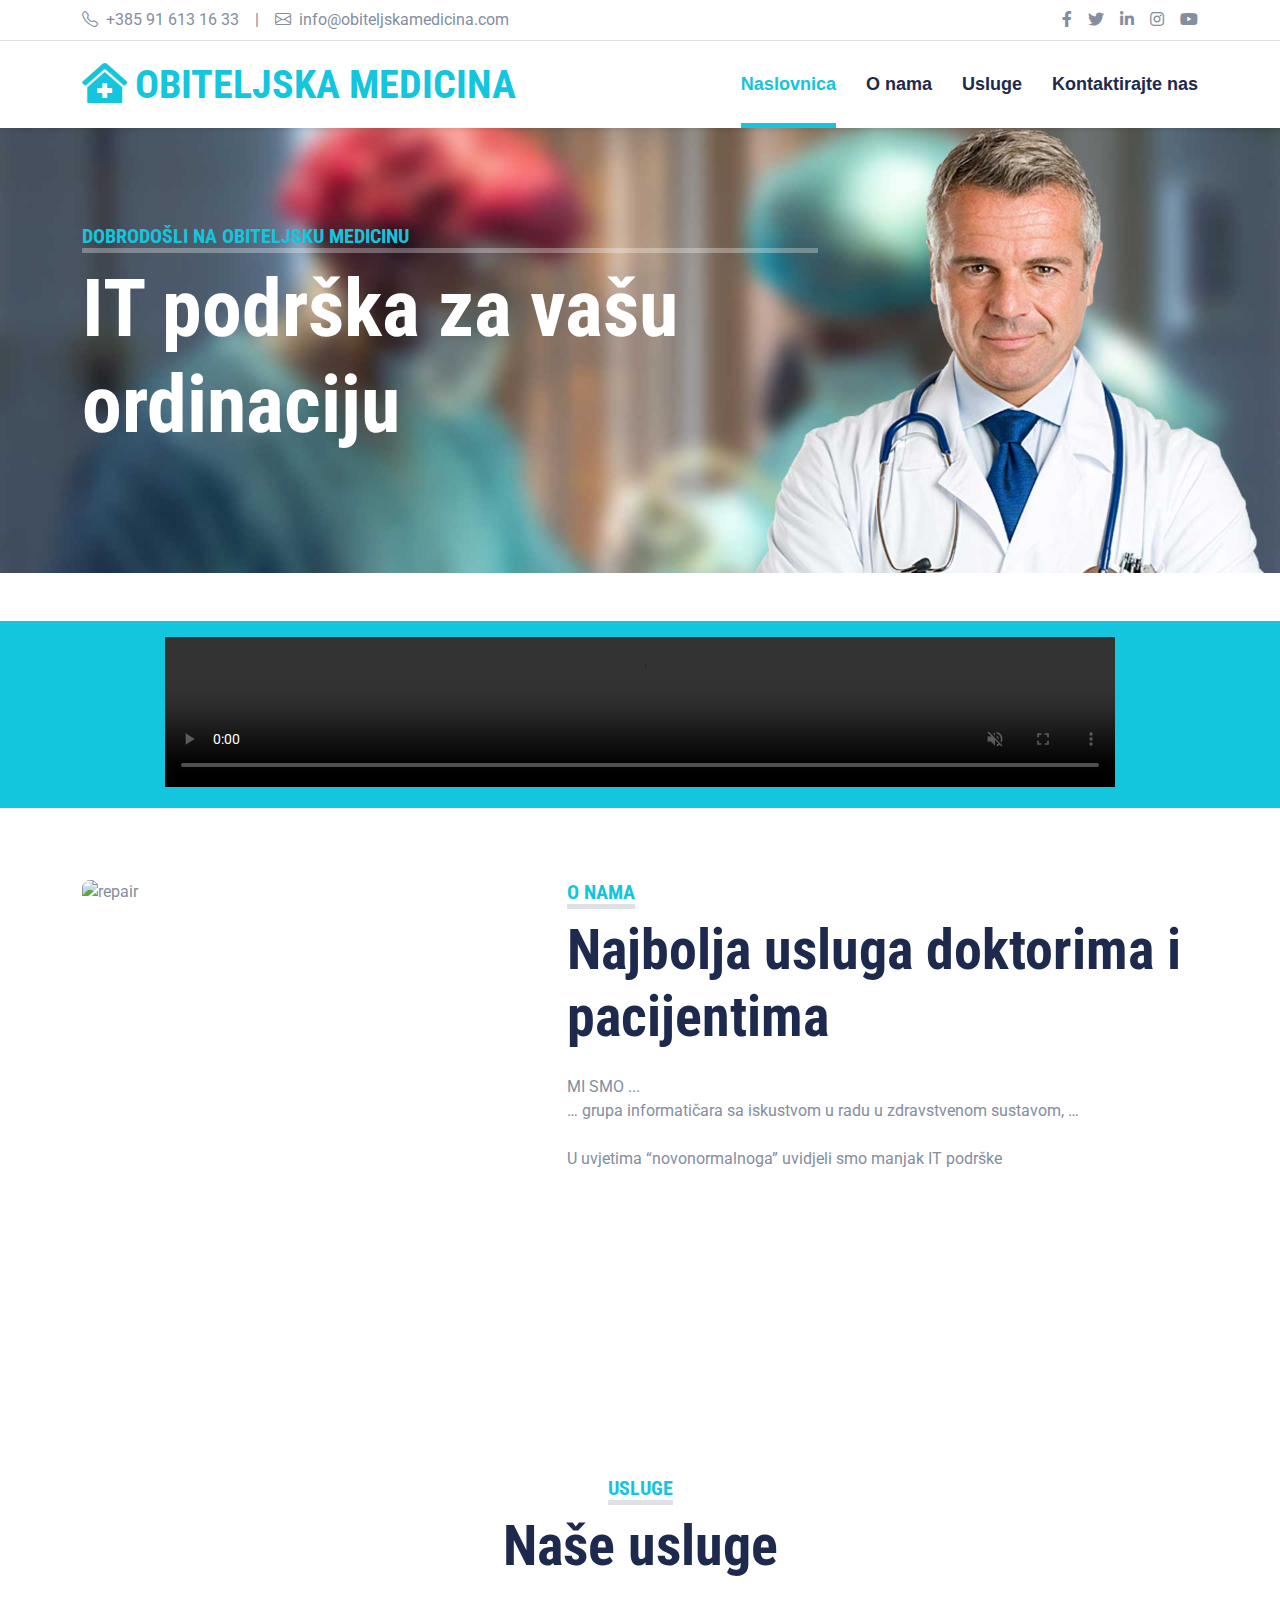
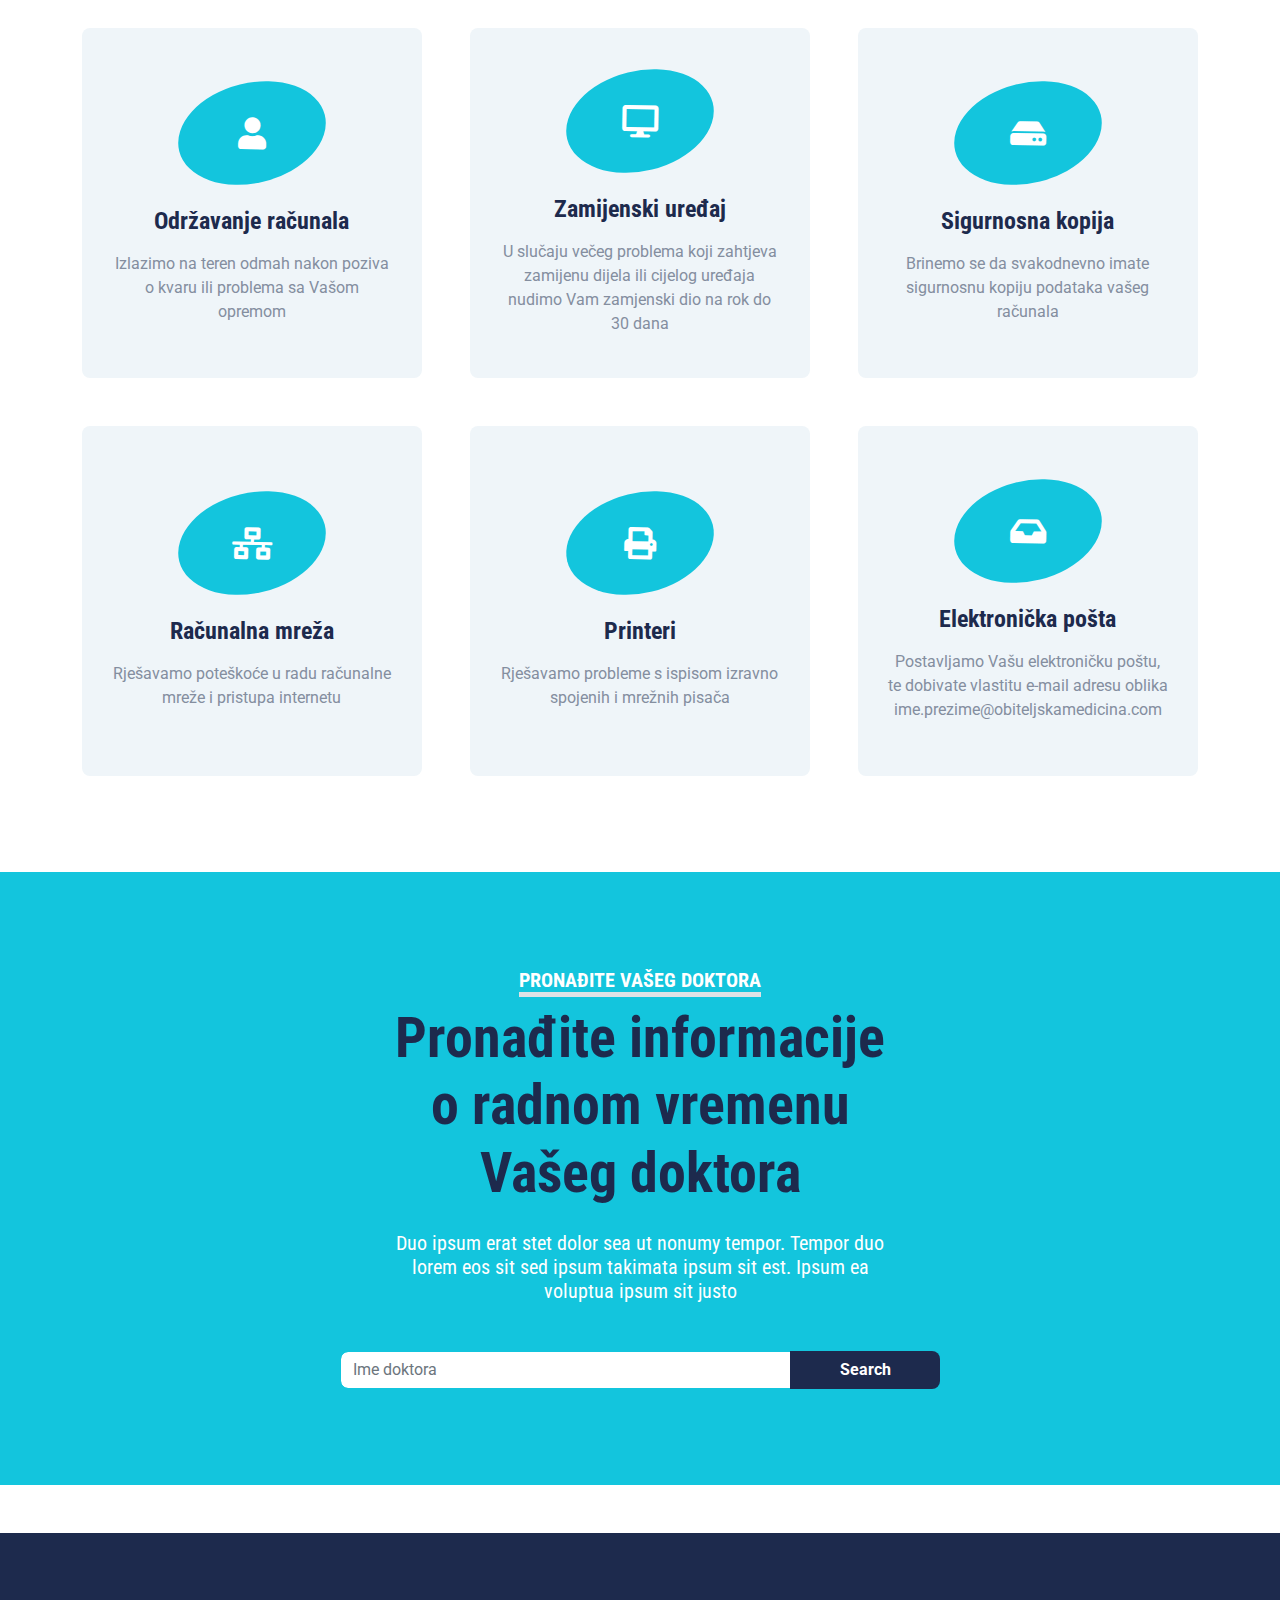
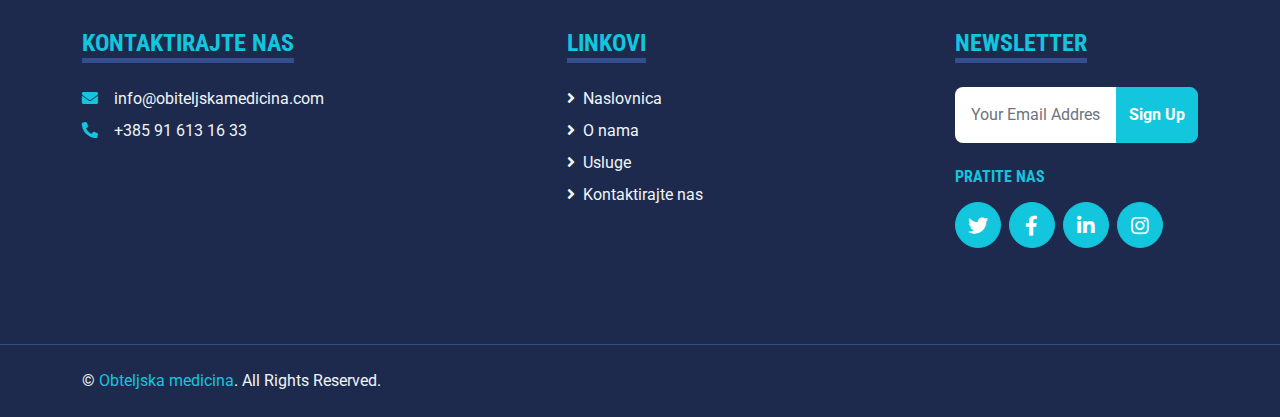
==== commit 85444260: "added autoplay" ====
--- a/index.html
+++ b/index.html
@@ -110,8 +110,8 @@
                 <div class="col-lg-8 text-center text-lg-start">
                     <h5 class="d-inline-block d-none d-md-block text-primary text-uppercase border-bottom border-5" style="border-color: rgba(256, 256, 256, .3) !important;">Dobrodošli na Obiteljsku medicinu</h5>
                     <h5 class="d-inline-block d-md-none text-info text-uppercase border-bottom border-5" style="border-color: rgba(256, 256, 256, .3) !important;">Dobrodošli na Obiteljsku medicinu</h5>
-                    <h1 class="display-1 d-md-none text-dark mb-md-4">Najbolja informatička porška doktorima</h1>
-                    <h1 class="display-1 text-white d-none d-md-block mb-md-4">Najbolja informatička porška doktorima</h1>
+                    <h1 class="display-1 d-md-none text-dark mb-md-4">IT podrška za vašu ordinaciju</h1>
+                    <h1 class="display-1 text-white d-none d-md-block mb-md-4">IT podrška za vašu ordinaciju</h1>
                     <!--<div class="pt-2">
                         <a href="#pronaditedoktora" class="btn btn-light rounded-pill py-md-3 px-md-5 mx-2">Pronađite informacije o vašem doktoru</a>
                         <a href="" class="btn btn-outline-light rounded-pill py-md-3 px-md-5 mx-2">Appointment</a>
@@ -123,10 +123,10 @@
     <!-- Hero End -->
     <div class="embed-responsive embed-responsive-16by9 bg-primary display-1 d-md-none text-dark mb-md-4" style="text-align: center; padding-top: 1rem">
 
-        <video class="embed-responsive-item" muted="" autoplay="" loop="" src="./img/promo.mp4" type="video/mp4" width="350"></video>
+        <video controls autoplay class="embed-responsive-item" autoplay="autoplay" muted="false"  loop="" src="./img/promo.mp4" type="video/mp4" width="350"></video>
     </div>
     <div class="embed-responsive embed-responsive-16by9 bg-primary display-1 text-white d-none d-md-block mb-md-4 " style="text-align: center; padding-top: 1rem;">
-        <video class="embed-responsive-item" muted="" autoplay="" loop="" src="./img/promo.mp4" type="video/mp4" width="950"></video>
+        <video controls autoplay class="embed-responsive-item" autoplay="autoplay" muted="false"  loop="" src="./img/promo.mp4" type="video/mp4" width="950"></video>
     </div>
     <!-- About Start -->
     <div class="container-fluid py-5">
@@ -143,7 +143,7 @@
                         <h1 class="display-4">Najbolja usluga doktorima i pacijentima</h1>
                     </div>
                     <p>MI SMO ...<br>
-                        … grupa informatičara sa iskustvom radu u zdravstvenim sustavom, …
+                        … grupa informatičara sa iskustvom u radu u zdravstvenom sustavom, …
                         <br><br>
                         U uvjetima “novonormalnoga” uvidjeli smo manjak IT podrške</p>
                     <!--<link rel="stylesheet" href="https://use.fontawesome.com/releases/v5.1.1/css/all.css" integrity="sha384-O8whS3fhG2OnA5Kas0Y9l3cfpmYjapjI0E4theH4iuMD+pLhbf6JI0jIMfYcK3yZ" crossorigin="anonymous"><link rel="stylesheet" href="https://use.fontawesome.com/releases/v5.1.1/css/all.css" integrity="sha384-O8whS3fhG2OnA5Kas0Y9l3cfpmYjapjI0E4theH4iuMD+pLhbf6JI0jIMfYcK3yZ" crossorigin="anonymous"><div class="row g-3 pt-3">
@@ -229,7 +229,7 @@
                             <i class="fa fa-2x fa-network-wired text-white"></i>
                         </div>
                         <h4 class="mb-3">Računalna mreža</h4>
-                        <p class="m-0">Rješavamo poteškoče u radu računalne mreže i pristupa internetu</p>
+                        <p class="m-0">Rješavamo poteškoće u radu računalne mreže i pristupa internetu</p>
                         <a class="btn btn-lg btn-primary rounded-pill" href="">
                             <i class="bi bi-arrow-right"></i>
                         </a>
@@ -366,10 +366,10 @@
                 <div class="col-lg-4 col-md-6">
                     <h4 class="d-inline-block text-primary text-uppercase border-bottom border-5 border-secondary mb-4">Linkovi</h4>
                     <div class="d-flex flex-column justify-content-start">
-                        <a class="text-light mb-2" href="#"><i class="fa fa-angle-right me-2"></i>Naslovnica</a>
-                        <a class="text-light mb-2" href="#"><i class="fa fa-angle-right me-2"></i>O nama</a>
-                        <a class="text-light mb-2" href="#"><i class="fa fa-angle-right me-2"></i>Usluge</a>
-                        <a class="text-light" href="#"><i class="fa fa-angle-right me-2"></i>kontaktirajte nas</a>
+                        <a class="text-light mb-2" href="index.html"><i class="fa fa-angle-right me-2"></i>Naslovnica</a>
+                        <a class="text-light mb-2" href="about.html"><i class="fa fa-angle-right me-2"></i>O nama</a>
+                        <a class="text-light mb-2" href="service.html"><i class="fa fa-angle-right me-2"></i>Usluge</a>
+                        <a class="text-light" href="contact.html"><i class="fa fa-angle-right me-2"></i>Kontaktirajte nas</a>
                     </div>
                 </div>
                 <div class="col-lg-3 col-md-6">
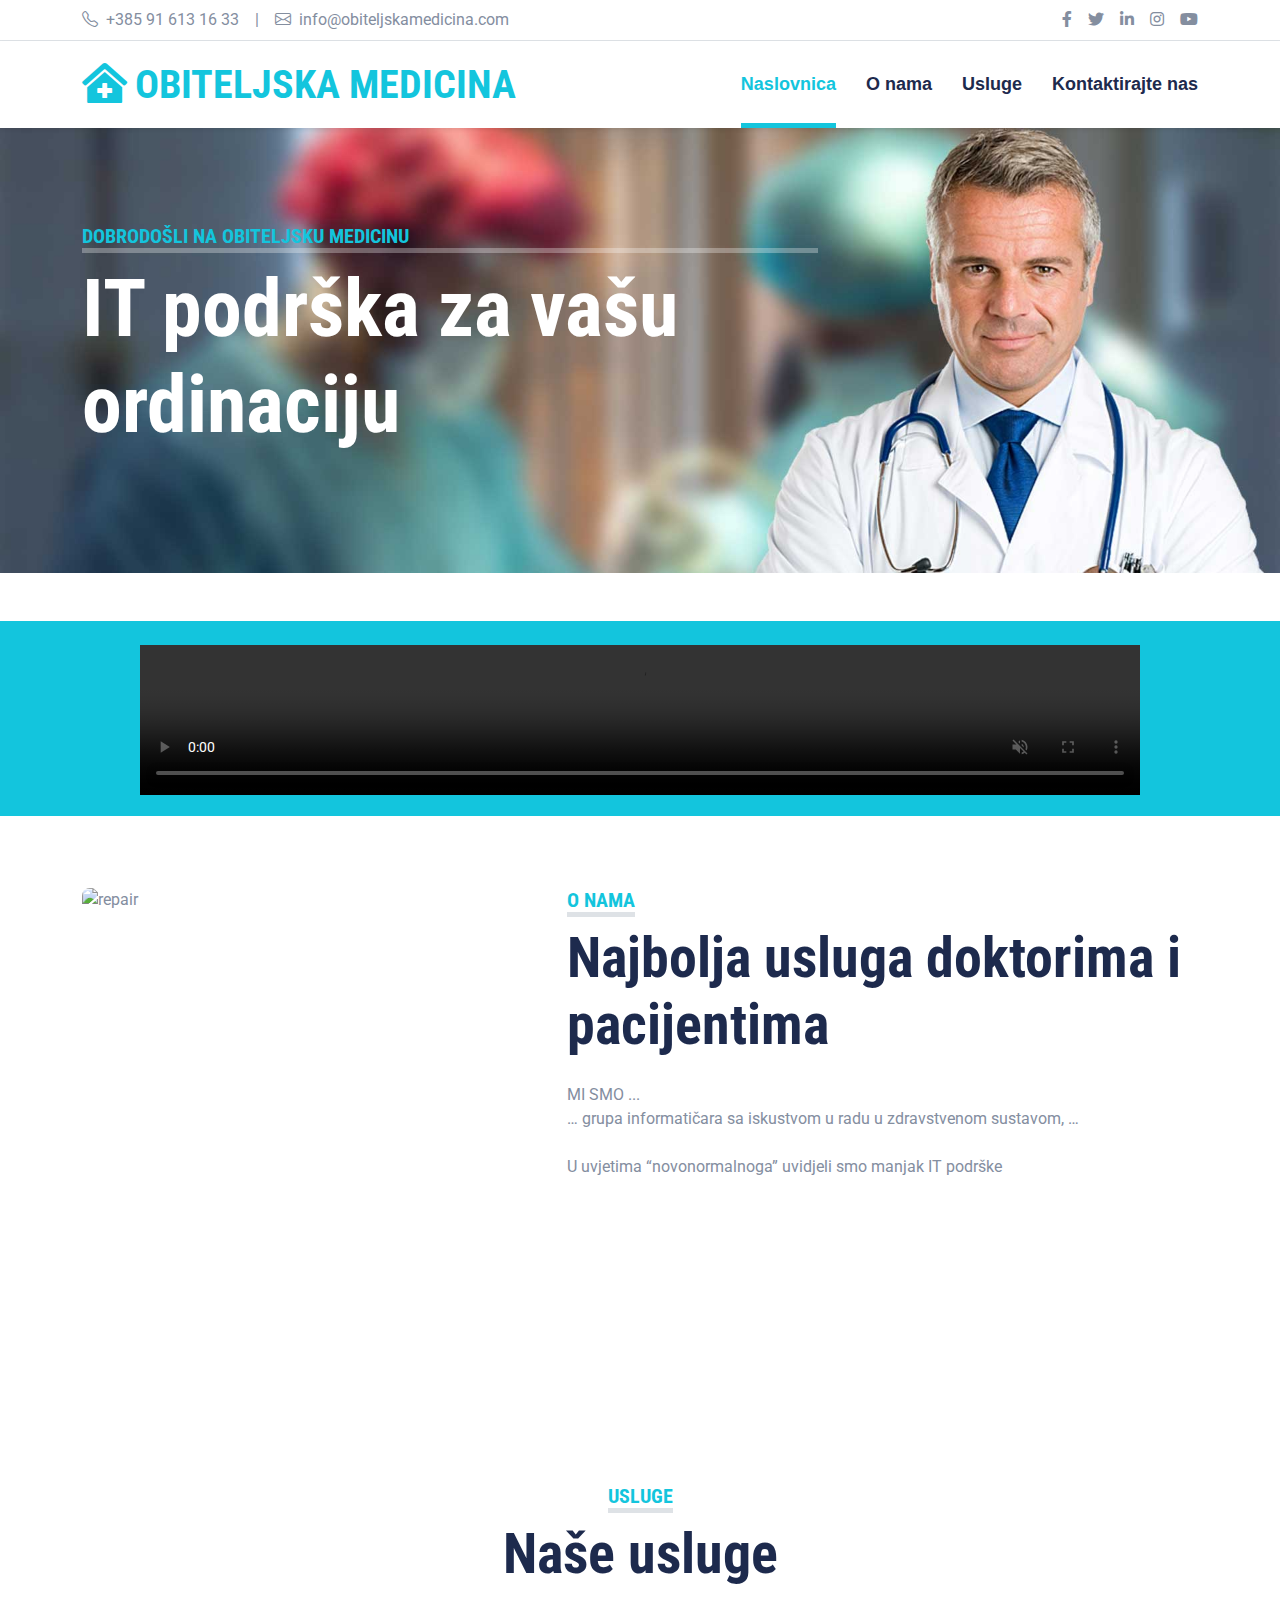
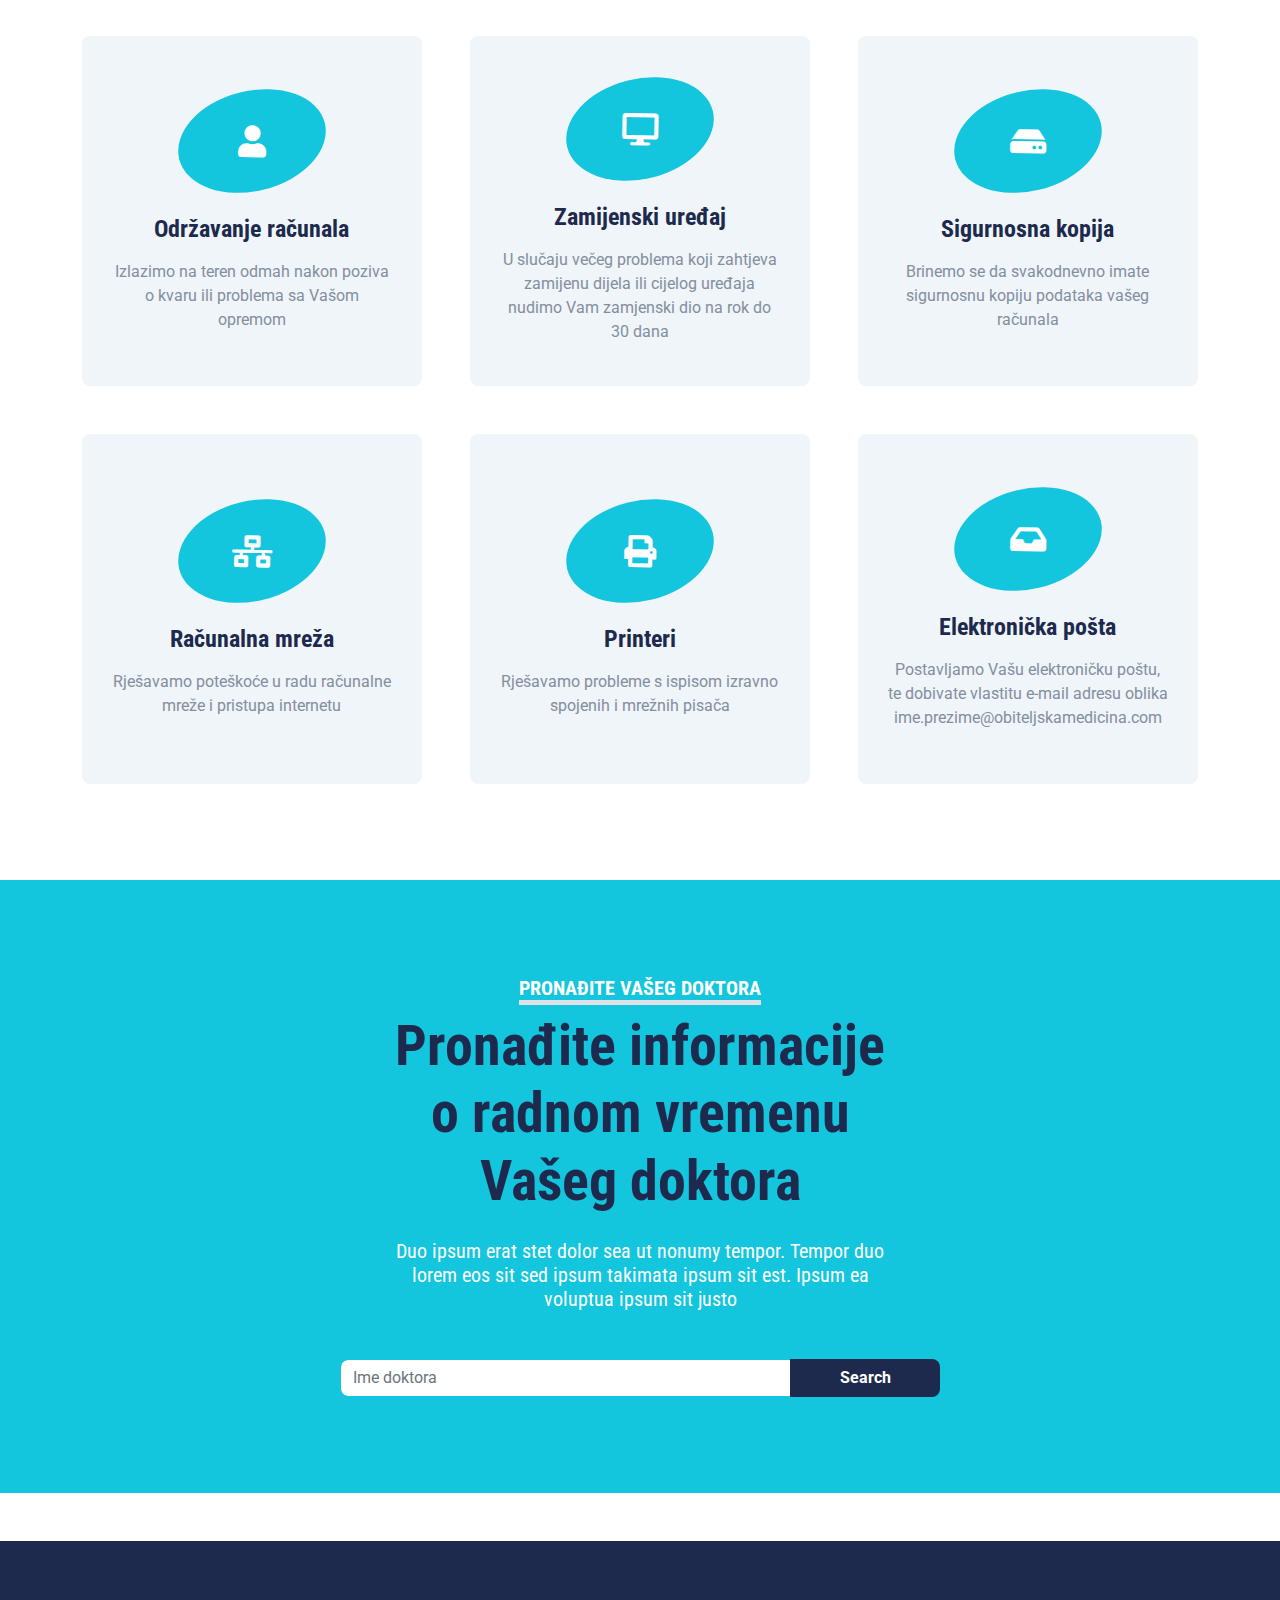
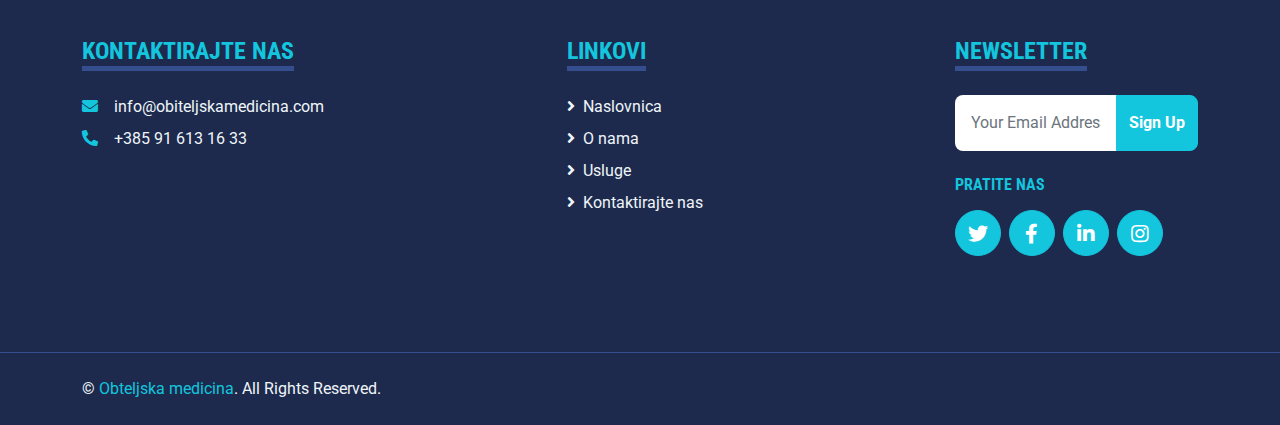
==== commit f063a906: "edited video size on desktop" ====
--- a/index.html
+++ b/index.html
@@ -121,12 +121,11 @@
         </div>
     </div>
     <!-- Hero End -->
-    <div class="embed-responsive embed-responsive-16by9 bg-primary display-1 d-md-none text-dark mb-md-4" style="text-align: center; padding-top: 1rem">
-
+    <div class="embed-responsive embed-responsive-16by9 bg-primary display-1 d-md-none text-dark mb-md-4" style="text-align: center; padding-top: 1.5rem">
         <video controls autoplay class="embed-responsive-item" autoplay="autoplay" muted="false"  loop="" src="./img/promo.mp4" type="video/mp4" width="350"></video>
     </div>
-    <div class="embed-responsive embed-responsive-16by9 bg-primary display-1 text-white d-none d-md-block mb-md-4 " style="text-align: center; padding-top: 1rem;">
-        <video controls autoplay class="embed-responsive-item" autoplay="autoplay" muted="false"  loop="" src="./img/promo.mp4" type="video/mp4" width="950"></video>
+    <div class="embed-responsive embed-responsive-16by9 bg-primary display-1 text-white d-none d-md-block mb-md-4 " style="text-align: center; padding-top: 1.5rem;">
+        <video controls autoplay class="embed-responsive-item" autoplay="autoplay" muted="false"  loop="" src="./img/promo.mp4" type="video/mp4" width="1000"></video>
     </div>
     <!-- About Start -->
     <div class="container-fluid py-5">
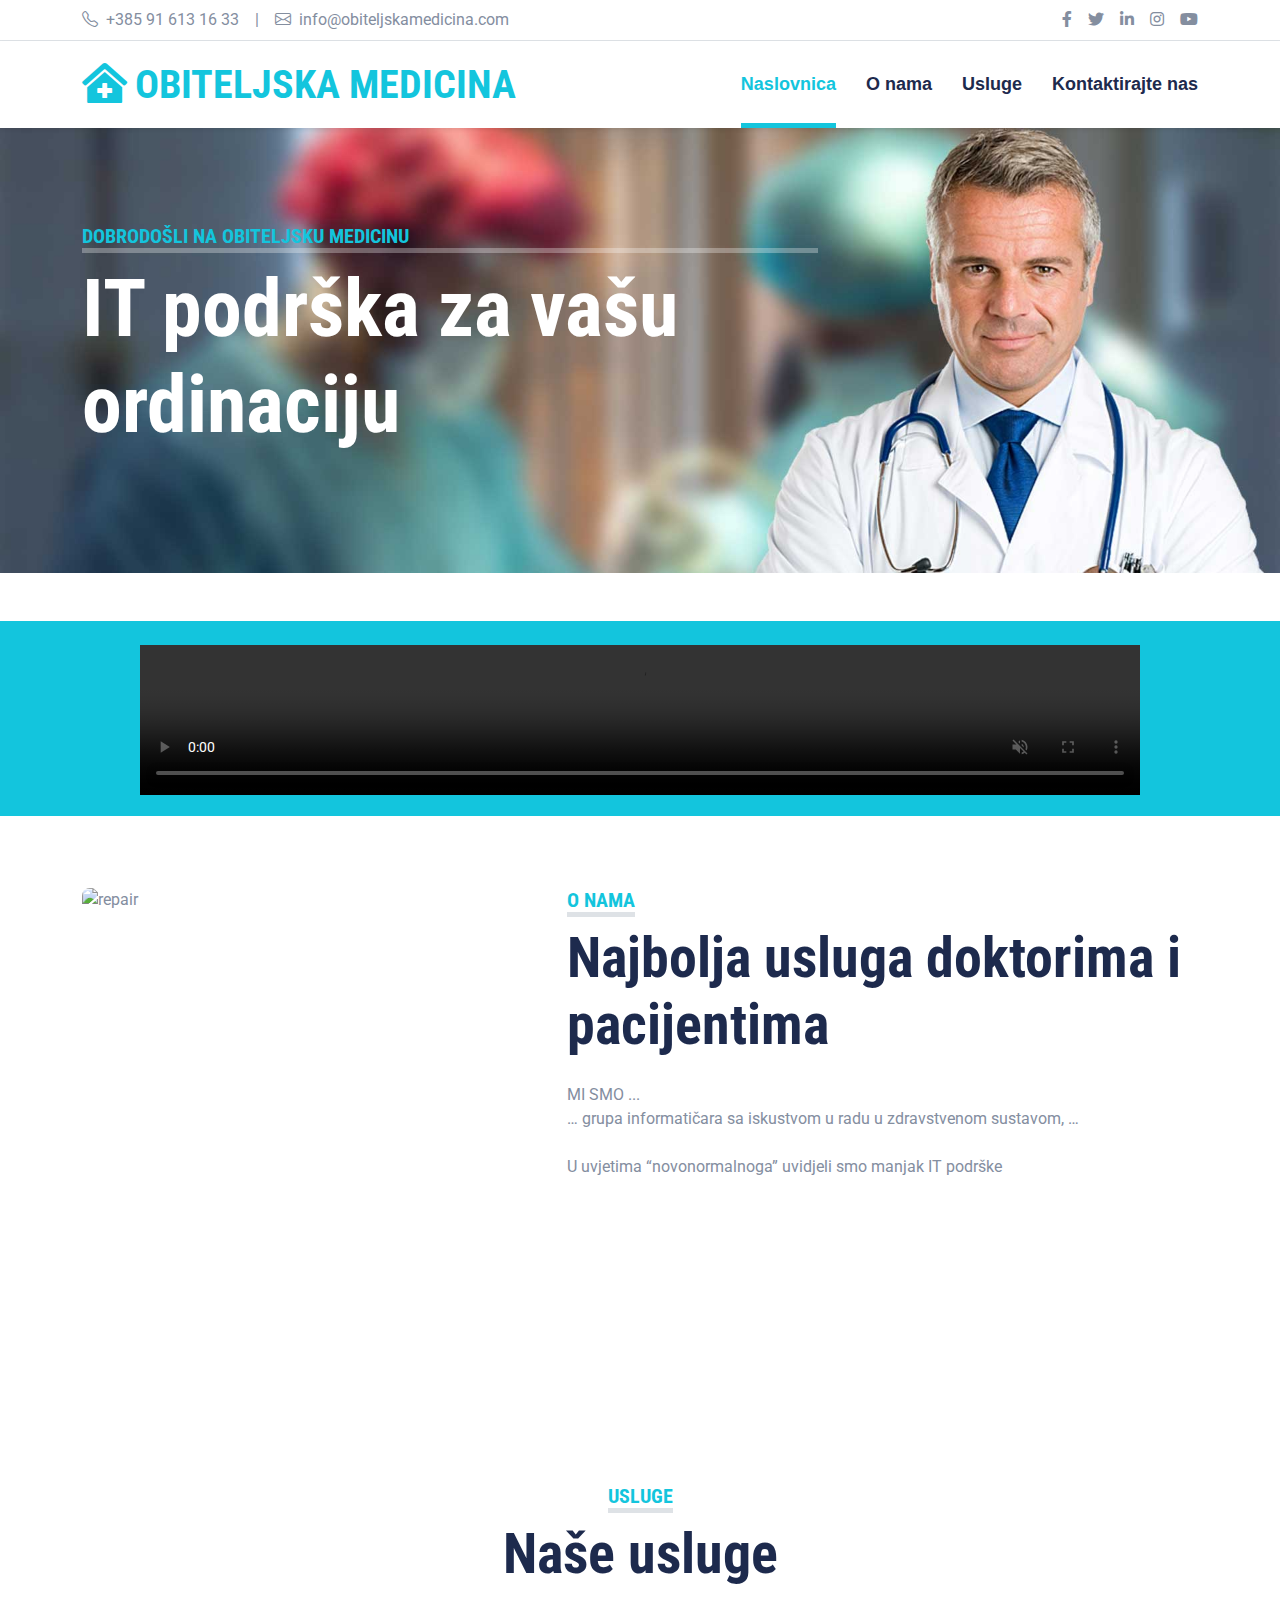
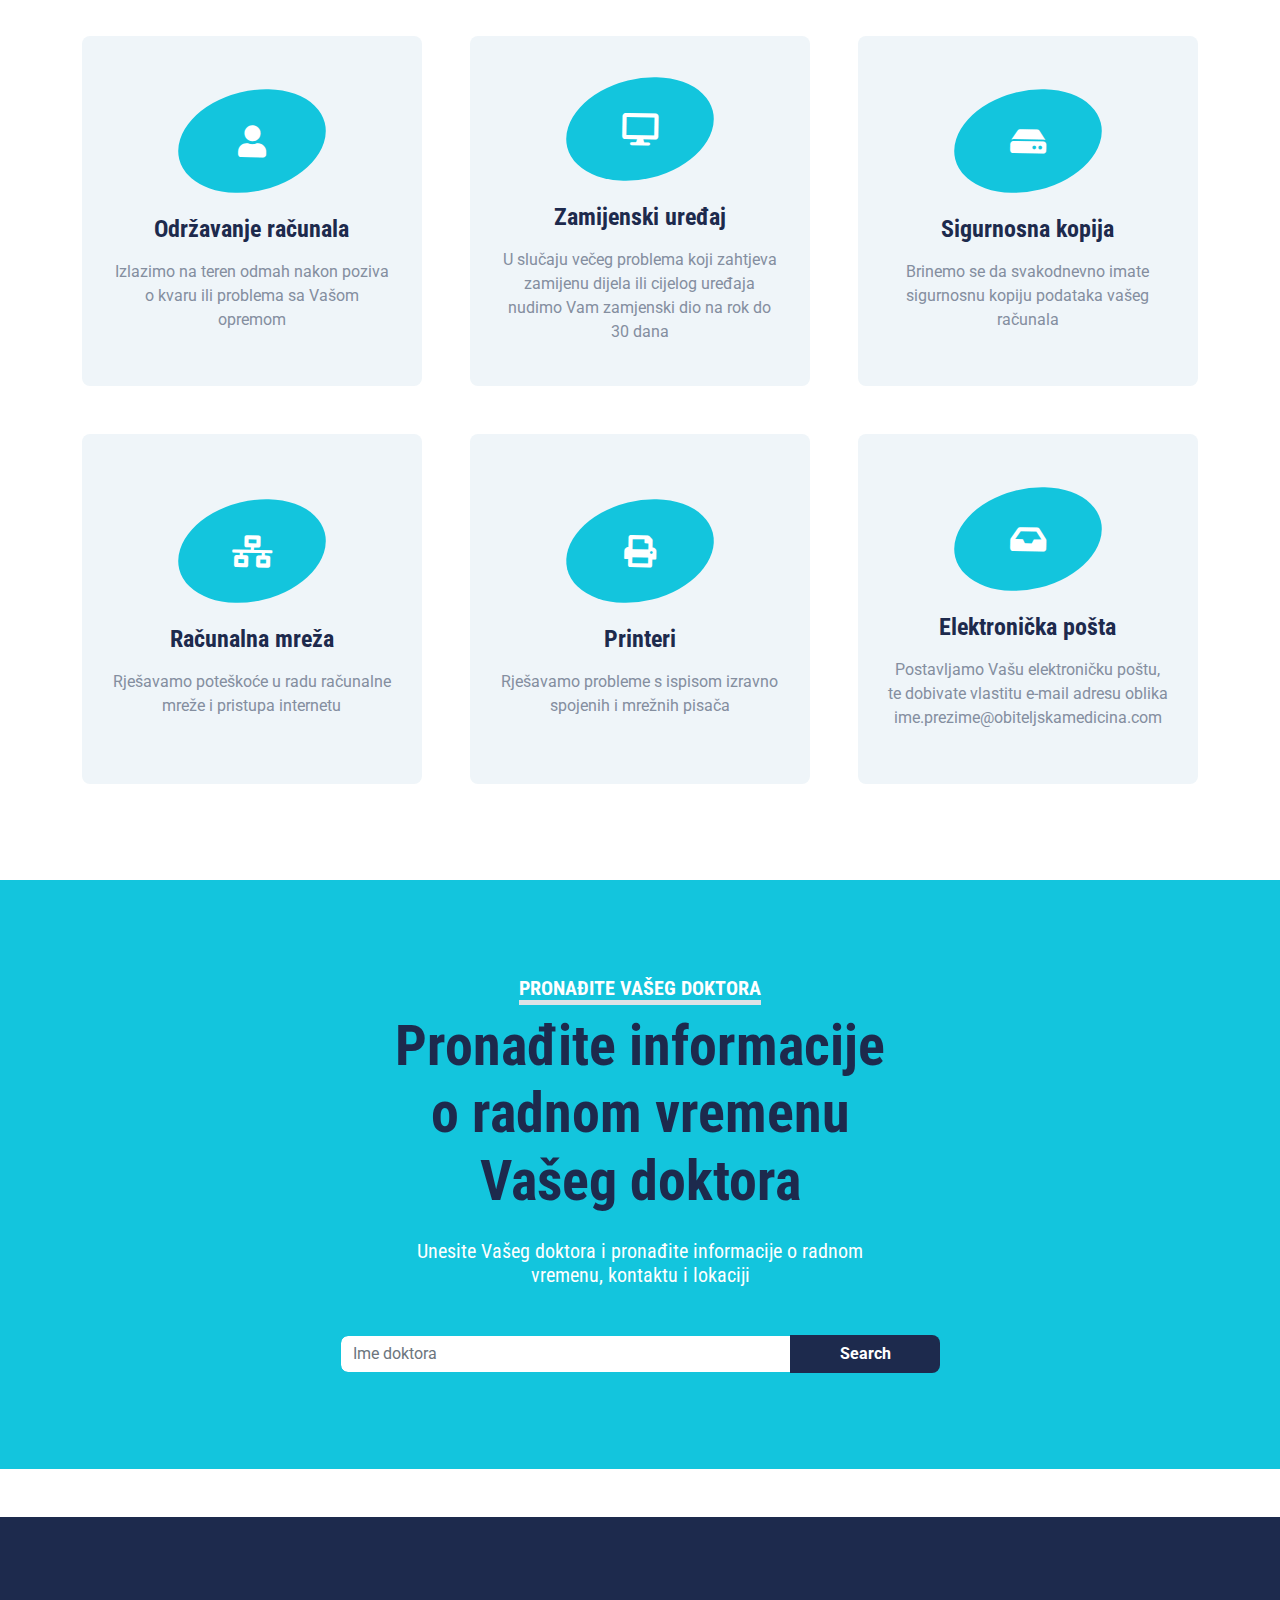
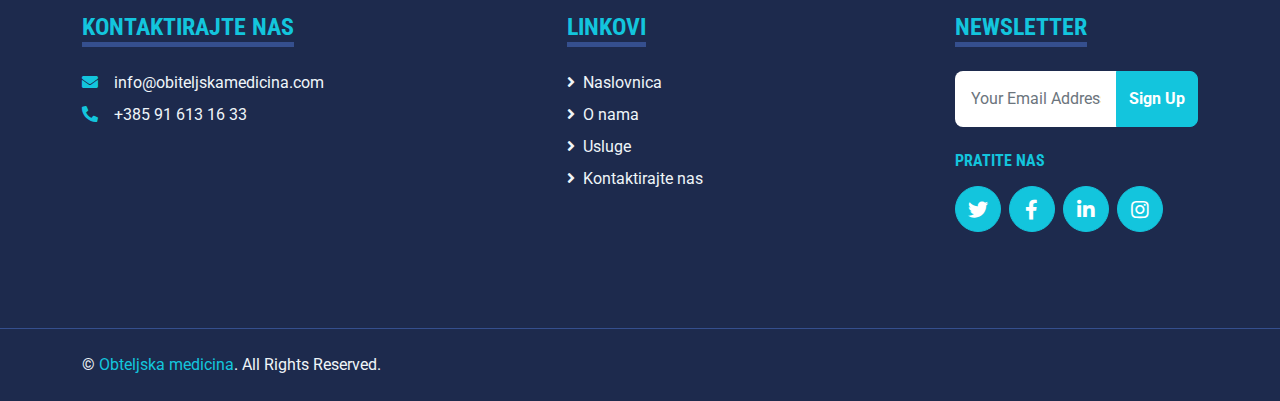
==== commit 452c6d7e: "edited home" ====
--- a/index.html
+++ b/index.html
@@ -340,7 +340,7 @@
             <div class="text-center mx-auto mb-5" style="max-width: 500px;">
                 <h5 class="d-inline-block text-white text-uppercase border-bottom border-5">Pronađite Vašeg doktora</h5>
                 <h1 class="display-4 mb-4">Pronađite informacije o radnom vremenu Vašeg doktora</h1>
-                <h5 class="text-white fw-normal">Duo ipsum erat stet dolor sea ut nonumy tempor. Tempor duo lorem eos sit sed ipsum takimata ipsum sit est. Ipsum ea voluptua ipsum sit justo</h5>
+                <h5 class="text-white fw-normal"> Unesite Vašeg doktora i pronađite informacije o radnom vremenu, kontaktu i lokaciji</h5>
             </div>
             <div class="mx-auto" style="width: 100%; max-width: 600px;">
                 <div class="input-group">
